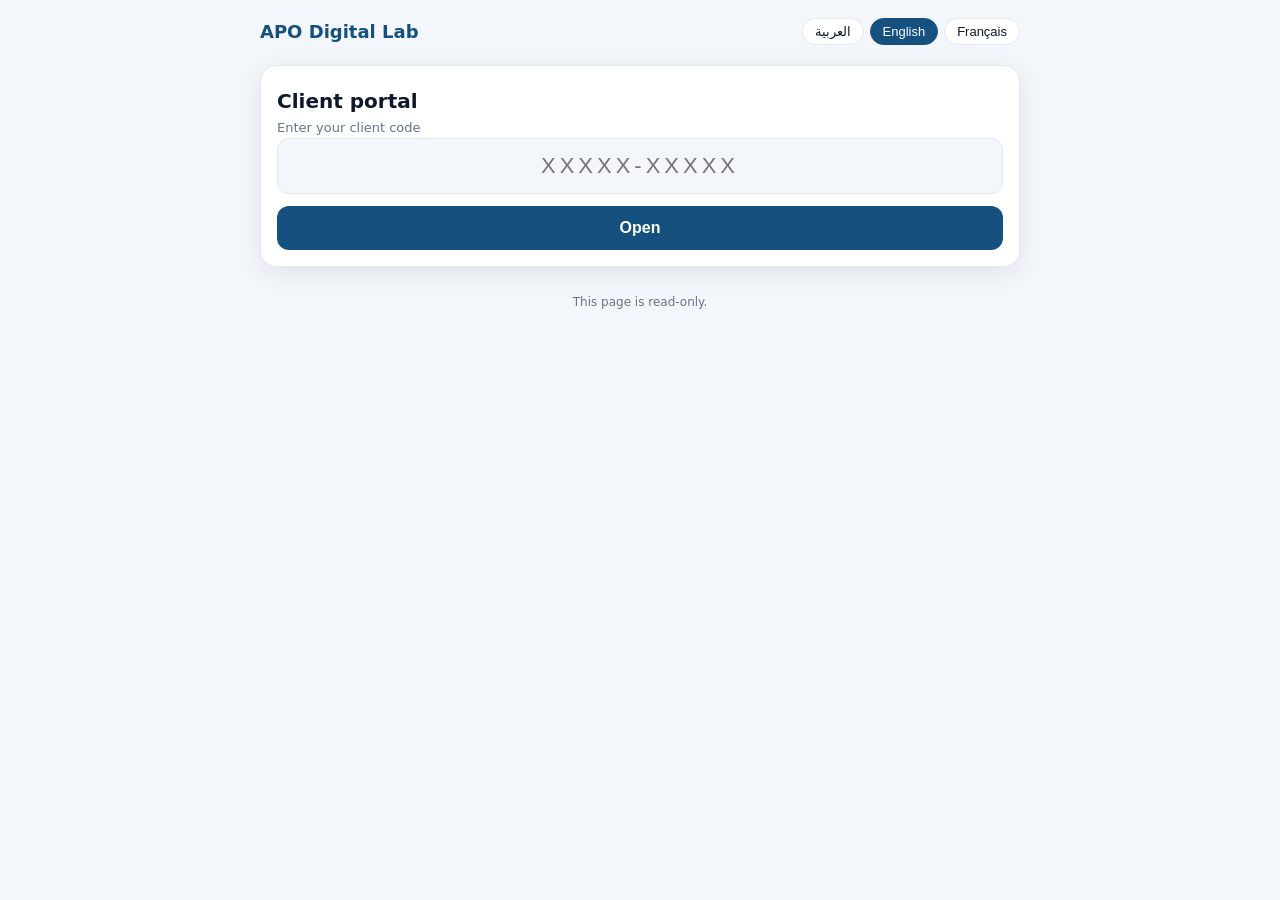
==== index.html @ 89ac6050 "Add files via upload" ====
<!doctype html>
<html lang="ar" dir="rtl">
<head>
<meta charset="utf-8">
<meta name="viewport" content="width=device-width, initial-scale=1, viewport-fit=cover">
<meta name="robots" content="noindex, nofollow">
<title>APO Client Portal</title>
<style>
:root{--bg:#f3f6fb;--card:#fff;--ink:#0f172a;--mute:#64748b;--line:#e2e8f0;--brand:#15507f;--sky:#1aa7f5;--ok:#16a34a;--warn:#f59e0b;--bad:#dc2626;--shadow:0 6px 24px rgba(15,23,42,.08)}
@media (prefers-color-scheme:dark){:root{--bg:#0b1220;--card:#131c2e;--ink:#e8eef9;--mute:#94a3b8;--line:#243049;--shadow:0 6px 24px rgba(0,0,0,.4)}}
*{box-sizing:border-box}
body{margin:0;background:var(--bg);color:var(--ink);font-family:system-ui,-apple-system,"Segoe UI",Roboto,"Noto Sans Arabic",Tahoma,sans-serif;line-height:1.5;padding:0 16px 40px}
.wrap{max-width:760px;margin:0 auto}
header{display:flex;align-items:center;justify-content:space-between;gap:12px;padding:18px 0 8px}
header h1{font-size:18px;margin:0;color:var(--brand)}
@media (prefers-color-scheme:dark){header h1{color:var(--sky)}}
.lang{display:flex;gap:6px}
.lang button{border:1px solid var(--line);background:var(--card);color:var(--ink);border-radius:999px;padding:5px 12px;font-size:13px;cursor:pointer}
.lang button.on{background:var(--brand);color:#fff;border-color:var(--brand)}
.card{background:var(--card);border:1px solid var(--line);border-radius:16px;padding:16px;margin:12px 0;box-shadow:var(--shadow)}
h2{font-size:15px;margin:22px 4px 6px;color:var(--mute);font-weight:700;letter-spacing:.2px}
.hello{font-size:20px;font-weight:800;margin:4px 0 2px}
.sub{color:var(--mute);font-size:13px}
input{width:100%;font-size:22px;letter-spacing:4px;text-align:center;padding:14px;border-radius:12px;border:1.5px solid var(--line);background:var(--bg);color:var(--ink);direction:ltr;text-transform:uppercase}
input:focus{outline:none;border-color:var(--sky);box-shadow:0 0 0 3px rgba(26,167,245,.25)}
.btn{display:inline-flex;align-items:center;justify-content:center;gap:8px;width:100%;margin-top:12px;border:0;border-radius:12px;padding:13px;font-size:16px;font-weight:700;background:var(--brand);color:#fff;cursor:pointer;text-decoration:none}
.btn.wa{background:#16a34a}
.row{display:flex;justify-content:space-between;gap:10px;align-items:flex-start}
.no{font-weight:800;font-size:16px}
.pill{display:inline-block;border-radius:999px;padding:3px 11px;font-size:12.5px;font-weight:700;color:#fff;white-space:nowrap}
.kv{display:flex;flex-wrap:wrap;gap:6px 18px;margin-top:8px;font-size:13.5px;color:var(--mute)}
.kv b{color:var(--ink);font-weight:600}
.stage{margin-top:8px;font-size:13.5px}
.bar{height:7px;border-radius:99px;background:var(--line);overflow:hidden;margin-top:10px}
.bar i{display:block;height:100%;background:linear-gradient(90deg,var(--brand),var(--sky))}
.money{display:grid;grid-template-columns:repeat(3,1fr);gap:8px;margin-top:10px;text-align:center}
.money div{background:var(--bg);border-radius:10px;padding:8px 4px}
.money small{display:block;color:var(--mute);font-size:11.5px}
.money strong{font-size:14.5px;direction:ltr;display:block}
.err{color:var(--bad);text-align:center;margin-top:10px;font-size:14px}
.empty{color:var(--mute);text-align:center;padding:14px;font-size:14px}
footer{text-align:center;color:var(--mute);font-size:12px;margin-top:26px}
.ltr{direction:ltr;unicode-bidi:isolate}
</style>
</head>
<body>
<div class="wrap">
  <header>
    <h1 id="title">APO Digital Lab</h1>
    <div class="lang" id="lang"></div>
  </header>
  <div id="app"></div>
  <footer id="foot"></footer>
</div>
<script>
(function () {
  'use strict';
  var SUPABASE_URL = 'https://ijhkzkufnewlkuxoqcim.supabase.co';
  var ANON_KEY = 'sb_publishable_0X9fbtIUmWVwb4GunSbt6A_v72zvU1M';

  var T = {
    ar: { name: 'العربية', portal: 'بوابة العميل', enter: 'أدخل كود العميل', code: 'الكود', open: 'عرض', bad: 'الكود غير صحيح', net: 'تعذّر الاتصال، حاول لاحقاً',
      hello: 'أهلاً', cases: 'حالاتك', invoices: 'فواتيرك', none_c: 'لا توجد حالات', none_i: 'لا توجد فواتير', case: 'حالة', patient: 'المريض', received: 'الاستلام',
      due: 'الموعد', delivered: 'التسليم', stage: 'المرحلة الحالية', trial: 'في التجربة', inv: 'فاتورة', issued: 'التاريخ', total: 'الإجمالي', paid: 'المدفوع', remaining: 'المتبقي',
      wa: 'تواصل مع المعمل عبر واتساب', refresh: 'تحديث', upd: 'آخر تحديث', logout: 'خروج', readonly: 'هذه الصفحة للاطلاع فقط.',
      st: { received: 'تم الاستلام', design: 'التصميم', milling: 'قيد التصنيع', finishing: 'اللمسات الأخيرة', ready: 'جاهزة', delivered: 'تم التسليم', cancelled: 'ملغاة' },
      ist: { issued: 'غير مدفوعة', partial: 'مدفوعة جزئياً', paid: 'مدفوعة' },
      wt: { crown: 'تاج', bridge: 'جسر', veneer: 'فينير', denture: 'طقم كامل', partial: 'طقم جزئي', implant: 'زرعة', nightguard: 'واقي ليلي', ortho: 'جهاز تقويم', other: 'أخرى' } },
    en: { name: 'English', portal: 'Client portal', enter: 'Enter your client code', code: 'Code', open: 'Open', bad: 'Invalid code', net: 'Connection failed, try again later',
      hello: 'Hello', cases: 'Your cases', invoices: 'Your invoices', none_c: 'No cases', none_i: 'No invoices', case: 'Case', patient: 'Patient', received: 'Received',
      due: 'Due', delivered: 'Delivered', stage: 'Current stage', trial: 'In trial', inv: 'Invoice', issued: 'Date', total: 'Total', paid: 'Paid', remaining: 'Remaining',
      wa: 'Contact the lab on WhatsApp', refresh: 'Refresh', upd: 'Last update', logout: 'Sign out', readonly: 'This page is read-only.',
      st: { received: 'Received', design: 'Design', milling: 'In production', finishing: 'Finishing', ready: 'Ready', delivered: 'Delivered', cancelled: 'Cancelled' },
      ist: { issued: 'Unpaid', partial: 'Partially paid', paid: 'Paid' },
      wt: { crown: 'Crown', bridge: 'Bridge', veneer: 'Veneer', denture: 'Full denture', partial: 'Partial denture', implant: 'Implant', nightguard: 'Night guard', ortho: 'Ortho appliance', other: 'Other' } },
    fr: { name: 'Français', portal: 'Espace client', enter: 'Saisissez votre code client', code: 'Code', open: 'Ouvrir', bad: 'Code incorrect', net: 'Connexion impossible, réessayez plus tard',
      hello: 'Bonjour', cases: 'Vos dossiers', invoices: 'Vos factures', none_c: 'Aucun dossier', none_i: 'Aucune facture', case: 'Dossier', patient: 'Patient', received: 'Reçu le',
      due: 'Échéance', delivered: 'Livré le', stage: 'Étape en cours', trial: 'En essayage', inv: 'Facture', issued: 'Date', total: 'Total', paid: 'Payé', remaining: 'Reste à payer',
      wa: 'Contacter le laboratoire sur WhatsApp', refresh: 'Actualiser', upd: 'Dernière mise à jour', logout: 'Quitter', readonly: 'Cette page est en lecture seule.',
      st: { received: 'Reçu', design: 'Conception', milling: 'En production', finishing: 'Finition', ready: 'Prêt', delivered: 'Livré', cancelled: 'Annulé' },
      ist: { issued: 'Non payée', partial: 'Partiellement payée', paid: 'Payée' },
      wt: { crown: 'Couronne', bridge: 'Bridge', veneer: 'Facette', denture: 'Prothèse complète', partial: 'Prothèse amovible partielle', implant: 'Implant', nightguard: 'Gouttière occlusale', ortho: 'Appareil orthodontique', other: 'Autre' } }
  };
  var COLORS = { received: '#6b7c93', design: '#7e57c2', milling: '#1e88e5', finishing: '#f59e0b', ready: '#16a34a', delivered: '#0f766e', cancelled: '#dc2626' };
  var ICOL = { issued: '#dc2626', partial: '#f59e0b', paid: '#16a34a' };
  var ORDER = ['received', 'design', 'milling', 'finishing', 'ready', 'delivered'];

  var q = new URLSearchParams(location.search);
  var lang = (q.get('l') || localStorage.getItem('apo_portal_lang') || (navigator.language || 'ar').slice(0, 2)).toLowerCase();
  if (!T[lang]) lang = 'ar';
  var code = (q.get('c') || sessionStorage.getItem('apo_portal_code') || '').toUpperCase().replace(/[^A-Z0-9]/g, '');
  var data = null, error = '';
  var $app = document.getElementById('app');

  function esc(s) { return String(s == null ? '' : s).replace(/[&<>"']/g, function (c) { return { '&': '&amp;', '<': '&lt;', '>': '&gt;', '"': '&quot;', "'": '&#39;' }[c]; }); }
  function t() { return T[lang]; }
  function fmtDate(v) { if (!v) return ''; var d = new Date(v); if (isNaN(d)) return esc(v); return d.toLocaleDateString(lang === 'ar' ? 'ar' : lang, { year: 'numeric', month: '2-digit', day: '2-digit' }); }
  function fmtMoney(n, cur) { var v = Number(n || 0); var dec = /^(IQD|LBP|SYP|YER|SOS|DJF|KMF)$/.test(cur) ? 0 : (/^(BHD|KWD|OMR|JOD|TND|LYD)$/.test(cur) ? 3 : 2); return v.toLocaleString('en-US', { minimumFractionDigits: dec, maximumFractionDigits: dec }) + ' ' + esc(cur); }

  function applyLang() {
    document.documentElement.lang = lang;
    document.documentElement.dir = lang === 'ar' ? 'rtl' : 'ltr';
    document.getElementById('title').textContent = (data && data.lab && data.lab.name) ? data.lab.name : 'APO Digital Lab';
    document.title = t().portal;
    var L = document.getElementById('lang'); L.innerHTML = '';
    Object.keys(T).forEach(function (k) {
      var b = document.createElement('button'); b.textContent = T[k].name; if (k === lang) b.className = 'on';
      b.onclick = function () { lang = k; try { localStorage.setItem('apo_portal_lang', k); } catch (e) {} render(); };
      L.appendChild(b);
    });
    document.getElementById('foot').textContent = t().readonly;
  }

  function loginView() {
    return '<div class="card"><div class="hello">' + esc(t().portal) + '</div><div class="sub">' + esc(t().enter) + '</div>' +
      '<form id="f"><input id="c" autocomplete="off" autocapitalize="characters" maxlength="14" placeholder="XXXXX-XXXXX" value="' + esc(code) + '">' +
      '<button class="btn" type="submit">' + esc(t().open) + '</button></form>' +
      (error ? '<div class="err">' + esc(error) + '</div>' : '') + '</div>';
  }

  function caseCard(c) {
    var st = c.status || 'received', idx = ORDER.indexOf(st), pct = st === 'cancelled' ? 0 : Math.round(((idx < 0 ? 0 : idx) + 1) / ORDER.length * 100);
    var h = '<div class="card"><div class="row"><div><div class="no">' + esc(t().case) + ' #' + esc(c.case_no) + '</div><div class="sub">' + esc(t().wt[c.work_type] || c.work_type || '') + '</div></div>' +
      '<span class="pill" style="background:' + (COLORS[st] || '#64748b') + '">' + esc(t().st[st] || st) + '</span></div>';
    if (st !== 'cancelled') h += '<div class="bar"><i style="width:' + pct + '%"></i></div>';
    if (c.stage || c.in_trial) h += '<div class="stage">' + (c.in_trial ? '⏱ ' + esc(t().trial) : '▸ ' + esc(t().stage) + ': <b>' + esc(c.stage) + '</b>') + '</div>';
    h += '<div class="kv">';
    if (c.patient) h += '<span>' + esc(t().patient) + ': <b>' + esc(c.patient) + '</b></span>';
    if (c.received_at) h += '<span>' + esc(t().received) + ': <b>' + fmtDate(c.received_at) + '</b></span>';
    if (c.due_date && st !== 'delivered') h += '<span>' + esc(t().due) + ': <b>' + fmtDate(c.due_date) + '</b></span>';
    if (c.delivered_at) h += '<span>' + esc(t().delivered) + ': <b>' + fmtDate(c.delivered_at) + '</b></span>';
    return h + '</div></div>';
  }

  function invCard(i) {
    var s = i.status || 'issued';
    return '<div class="card"><div class="row"><div><div class="no">' + esc(t().inv) + ' #' + esc(i.invoice_no) + '</div><div class="sub">' + esc(t().issued) + ': ' + fmtDate(i.issued_at) + (i.due_at ? ' · ' + esc(t().due) + ': ' + fmtDate(i.due_at) : '') + '</div></div>' +
      '<span class="pill" style="background:' + (ICOL[s] || '#64748b') + '">' + esc(t().ist[s] || s) + '</span></div>' +
      '<div class="money"><div><small>' + esc(t().total) + '</small><strong>' + fmtMoney(i.total, i.currency) + '</strong></div>' +
      '<div><small>' + esc(t().paid) + '</small><strong>' + fmtMoney(i.paid, i.currency) + '</strong></div>' +
      '<div><small>' + esc(t().remaining) + '</small><strong>' + fmtMoney(i.remaining, i.currency) + '</strong></div></div></div>';
  }

  function dataView() {
    var h = '<div class="card"><div class="hello">' + esc(t().hello) + ' ' + esc(data.client.name) + '</div><div class="sub">' + esc(t().upd) + ': ' + fmtDate(data.at) + '</div>';
    var wa = data.lab && data.lab.whatsapp ? String(data.lab.whatsapp).replace(/[^0-9]/g, '') : '';
    if (wa) h += '<a class="btn wa" href="https://wa.me/' + wa + '" target="_blank" rel="noopener">💬 ' + esc(t().wa) + '</a>';
    h += '<button class="btn" id="rf" style="background:var(--line);color:var(--ink)">⟳ ' + esc(t().refresh) + '</button></div>';
    h += '<h2>' + esc(t().cases) + '</h2>' + (data.cases.length ? data.cases.map(caseCard).join('') : '<div class="card empty">' + esc(t().none_c) + '</div>');
    h += '<h2>' + esc(t().invoices) + '</h2>' + (data.invoices.length ? data.invoices.map(invCard).join('') : '<div class="card empty">' + esc(t().none_i) + '</div>');
    return h;
  }

  function render() {
    applyLang();
    $app.innerHTML = data ? dataView() : loginView();
    var f = document.getElementById('f');
    if (f) f.onsubmit = function (e) { e.preventDefault(); code = document.getElementById('c').value.toUpperCase().replace(/[^A-Z0-9]/g, ''); load(); };
    var rf = document.getElementById('rf'); if (rf) rf.onclick = load;
  }

  function load() {
    error = '';
    if (code.length !== 10) { data = null; error = code ? t().bad : ''; render(); return; }
    fetch(SUPABASE_URL + '/rest/v1/rpc/portal_get', {
      method: 'POST',
      headers: { 'Content-Type': 'application/json', apikey: ANON_KEY, Authorization: 'Bearer ' + ANON_KEY },
      body: JSON.stringify({ p_code: code })
    }).then(function (r) { if (!r.ok) throw new Error('http'); return r.json(); })
      .then(function (j) {
        if (!j) { data = null; error = t().bad; try { sessionStorage.removeItem('apo_portal_code'); } catch (e) {} }
        else { data = j; try { sessionStorage.setItem('apo_portal_code', code); } catch (e) {} if (history.replaceState) history.replaceState(null, '', location.pathname + '?l=' + lang); }
        render();
      })
      .catch(function () { data = null; error = t().net; render(); });
  }

  render();
  if (code.length === 10) load();
})();
</script>
</body>
</html>
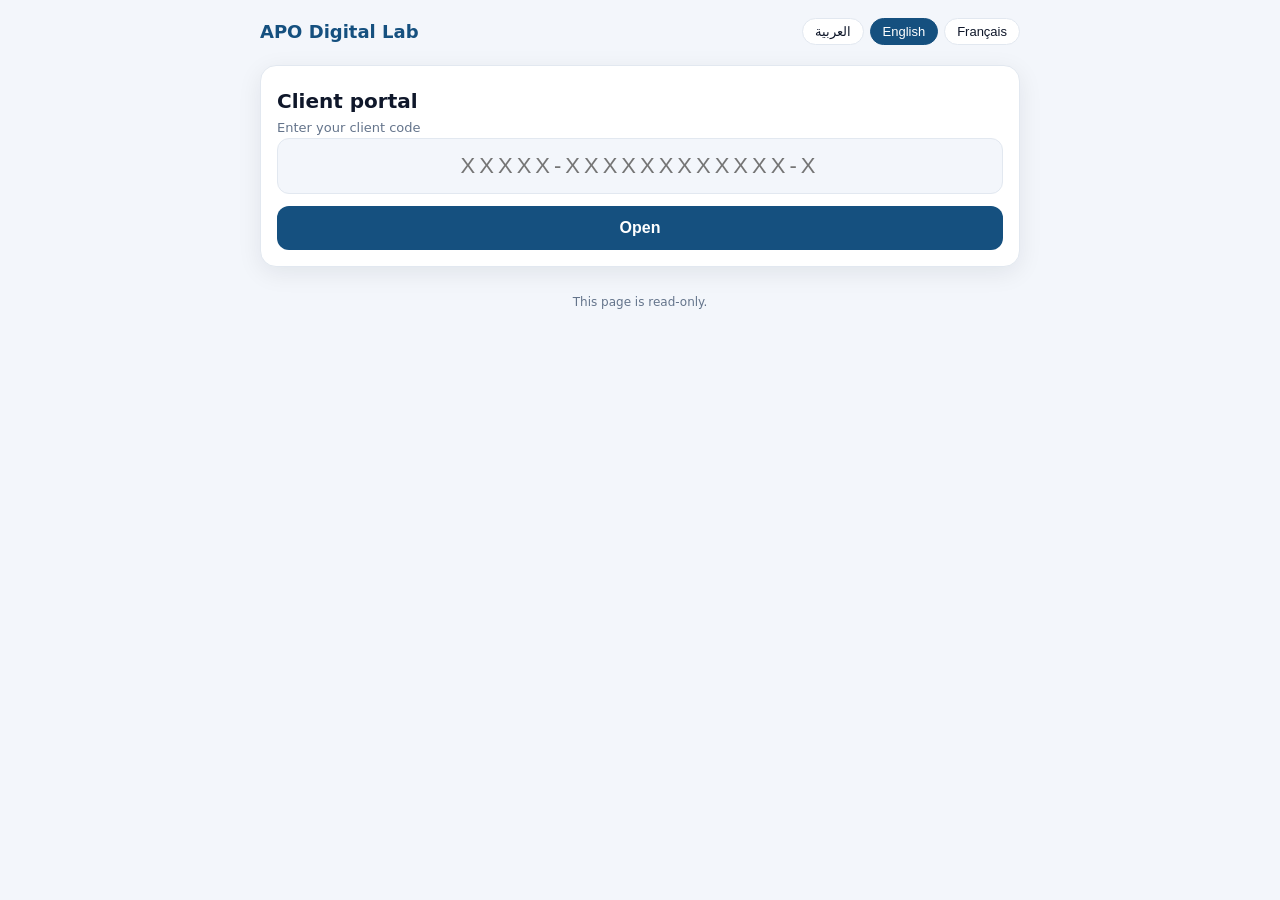
==== commit f47f4b1b: "Add files via upload" ====
--- a/index.html
+++ b/index.html
@@ -25,6 +25,12 @@
 input:focus{outline:none;border-color:var(--sky);box-shadow:0 0 0 3px rgba(26,167,245,.25)}
 .btn{display:inline-flex;align-items:center;justify-content:center;gap:8px;width:100%;margin-top:12px;border:0;border-radius:12px;padding:13px;font-size:16px;font-weight:700;background:var(--brand);color:#fff;cursor:pointer;text-decoration:none}
 .btn.wa{background:#16a34a}
+.btn.alt{background:var(--card);color:var(--brand);border:1.5px solid var(--brand)}
+@media (prefers-color-scheme:dark){.btn.alt{color:var(--sky);border-color:var(--sky)}}
+.btn[disabled]{opacity:.65;cursor:wait}
+@keyframes spin{to{transform:rotate(360deg)}}
+.spin{display:inline-block;animation:spin .8s linear infinite}
+.ok{color:var(--ok);text-align:center;margin-top:8px;font-size:13.5px}
 .row{display:flex;justify-content:space-between;gap:10px;align-items:flex-start}
 .no{font-weight:800;font-size:16px}
 .pill{display:inline-block;border-radius:999px;padding:3px 11px;font-size:12.5px;font-weight:700;color:#fff;white-space:nowrap}
@@ -59,21 +65,21 @@
   var ANON_KEY = 'sb_publishable_0X9fbtIUmWVwb4GunSbt6A_v72zvU1M';
 
   var T = {
-    ar: { name: 'العربية', portal: 'بوابة العميل', enter: 'أدخل كود العميل', code: 'الكود', open: 'عرض', bad: 'الكود غير صحيح', net: 'تعذّر الاتصال، حاول لاحقاً',
+    ar: { name: 'العربية', portal: 'بوابة العميل', enter: 'أدخل كود العميل', code: 'الكود', open: 'عرض', bad: 'الكود غير صحيح', typo: 'الكود فيه خطأ كتابة، تأكد منه أو امسح الـQR مجدداً', blocked: 'محاولات كثيرة. حاول مجدداً بعد %m دقيقة', loading: 'جارٍ التحديث…', refreshed: 'تم التحديث', net: 'تعذّر الاتصال، حاول لاحقاً',
       hello: 'أهلاً', cases: 'حالاتك', invoices: 'فواتيرك', none_c: 'لا توجد حالات', none_i: 'لا توجد فواتير', case: 'حالة', patient: 'المريض', received: 'الاستلام',
       due: 'الموعد', delivered: 'التسليم', stage: 'المرحلة الحالية', trial: 'في التجربة', inv: 'فاتورة', issued: 'التاريخ', total: 'الإجمالي', paid: 'المدفوع', remaining: 'المتبقي',
       wa: 'تواصل مع المعمل عبر واتساب', refresh: 'تحديث', upd: 'آخر تحديث', logout: 'خروج', readonly: 'هذه الصفحة للاطلاع فقط.',
       st: { received: 'تم الاستلام', design: 'التصميم', milling: 'قيد التصنيع', finishing: 'اللمسات الأخيرة', ready: 'جاهزة', delivered: 'تم التسليم', cancelled: 'ملغاة' },
       ist: { issued: 'غير مدفوعة', partial: 'مدفوعة جزئياً', paid: 'مدفوعة' },
       wt: { crown: 'تاج', bridge: 'جسر', veneer: 'فينير', denture: 'طقم كامل', partial: 'طقم جزئي', implant: 'زرعة', nightguard: 'واقي ليلي', ortho: 'جهاز تقويم', other: 'أخرى' } },
-    en: { name: 'English', portal: 'Client portal', enter: 'Enter your client code', code: 'Code', open: 'Open', bad: 'Invalid code', net: 'Connection failed, try again later',
+    en: { name: 'English', portal: 'Client portal', enter: 'Enter your client code', code: 'Code', open: 'Open', bad: 'Invalid code', typo: 'The code has a typing mistake. Check it or scan the QR again', blocked: 'Too many attempts. Try again in %m minute(s)', loading: 'Refreshing…', refreshed: 'Updated', net: 'Connection failed, try again later',
       hello: 'Hello', cases: 'Your cases', invoices: 'Your invoices', none_c: 'No cases', none_i: 'No invoices', case: 'Case', patient: 'Patient', received: 'Received',
       due: 'Due', delivered: 'Delivered', stage: 'Current stage', trial: 'In trial', inv: 'Invoice', issued: 'Date', total: 'Total', paid: 'Paid', remaining: 'Remaining',
       wa: 'Contact the lab on WhatsApp', refresh: 'Refresh', upd: 'Last update', logout: 'Sign out', readonly: 'This page is read-only.',
       st: { received: 'Received', design: 'Design', milling: 'In production', finishing: 'Finishing', ready: 'Ready', delivered: 'Delivered', cancelled: 'Cancelled' },
       ist: { issued: 'Unpaid', partial: 'Partially paid', paid: 'Paid' },
       wt: { crown: 'Crown', bridge: 'Bridge', veneer: 'Veneer', denture: 'Full denture', partial: 'Partial denture', implant: 'Implant', nightguard: 'Night guard', ortho: 'Ortho appliance', other: 'Other' } },
-    fr: { name: 'Français', portal: 'Espace client', enter: 'Saisissez votre code client', code: 'Code', open: 'Ouvrir', bad: 'Code incorrect', net: 'Connexion impossible, réessayez plus tard',
+    fr: { name: 'Français', portal: 'Espace client', enter: 'Saisissez votre code client', code: 'Code', open: 'Ouvrir', bad: 'Code incorrect', typo: 'Le code contient une erreur de saisie. Vérifiez-le ou rescannez le QR', blocked: 'Trop de tentatives. Réessayez dans %m minute(s)', loading: 'Actualisation…', refreshed: 'Actualisé', net: 'Connexion impossible, réessayez plus tard',
       hello: 'Bonjour', cases: 'Vos dossiers', invoices: 'Vos factures', none_c: 'Aucun dossier', none_i: 'Aucune facture', case: 'Dossier', patient: 'Patient', received: 'Reçu le',
       due: 'Échéance', delivered: 'Livré le', stage: 'Étape en cours', trial: 'En essayage', inv: 'Facture', issued: 'Date', total: 'Total', paid: 'Payé', remaining: 'Reste à payer',
       wa: 'Contacter le laboratoire sur WhatsApp', refresh: 'Actualiser', upd: 'Dernière mise à jour', logout: 'Quitter', readonly: 'Cette page est en lecture seule.',
@@ -88,13 +94,33 @@
   var q = new URLSearchParams(location.search);
   var lang = (q.get('l') || localStorage.getItem('apo_portal_lang') || (navigator.language || 'ar').slice(0, 2)).toLowerCase();
   if (!T[lang]) lang = 'ar';
-  var code = (q.get('c') || sessionStorage.getItem('apo_portal_code') || '').toUpperCase().replace(/[^A-Z0-9]/g, '');
-  var data = null, error = '';
+  var ALPHA = '23456789ABCDEFGHJKMNPQRSTUVWXYZ';
+  // يوحّد ما كُتب أو مُسح (يقبل صيغة الـQR الكاملة APO-CLI:...)
+  function normCode(v) {
+    var s = String(v || '').toUpperCase().replace(/[^A-Z0-9]/g, '');
+    if (s.length === 24 && s.indexOf('APOCLI') === 0) s = s.slice(6);
+    return s;
+  }
+  // حرف التحقق: مطابق تماماً لدالة apo_code_chk في SQL ولـLabCode في التطبيق
+  function chk(s) {
+    var t = 0;
+    for (var i = 0; i < s.length; i++) {
+      var ch = s.charAt(i), v = ALPHA.indexOf(ch);
+      if (v < 0) v = ch === '0' ? 30 : (ch === '1' ? 29 : 0);
+      t = (t + v * (i + 1)) % 31;
+    }
+    return ALPHA.charAt(t);
+  }
+  function codeOk(c) { return c.length === 18 && /^[2-9A-HJKMNP-Z]+$/.test(c) && chk(c.slice(0, 17)) === c.charAt(17); }
+  var code = normCode(q.get('c') || sessionStorage.getItem('apo_portal_code') || '');
+  var data = null, error = '', loading = false, note = '';
   var $app = document.getElementById('app');
 
   function esc(s) { return String(s == null ? '' : s).replace(/[&<>"']/g, function (c) { return { '&': '&amp;', '<': '&lt;', '>': '&gt;', '"': '&quot;', "'": '&#39;' }[c]; }); }
   function t() { return T[lang]; }
   function fmtDate(v) { if (!v) return ''; var d = new Date(v); if (isNaN(d)) return esc(v); return d.toLocaleDateString(lang === 'ar' ? 'ar' : lang, { year: 'numeric', month: '2-digit', day: '2-digit' }); }
+  var lastAt = null;
+  function fmtTime(v) { var d = new Date(v); if (isNaN(d)) return ''; return d.toLocaleTimeString(lang === 'ar' ? 'ar' : lang, { hour: '2-digit', minute: '2-digit', second: '2-digit' }); }
   function fmtMoney(n, cur) { var v = Number(n || 0); var dec = /^(IQD|LBP|SYP|YER|SOS|DJF|KMF)$/.test(cur) ? 0 : (/^(BHD|KWD|OMR|JOD|TND|LYD)$/.test(cur) ? 3 : 2); return v.toLocaleString('en-US', { minimumFractionDigits: dec, maximumFractionDigits: dec }) + ' ' + esc(cur); }
 
   function applyLang() {
@@ -113,7 +139,7 @@
 
   function loginView() {
     return '<div class="card"><div class="hello">' + esc(t().portal) + '</div><div class="sub">' + esc(t().enter) + '</div>' +
-      '<form id="f"><input id="c" autocomplete="off" autocapitalize="characters" maxlength="14" placeholder="XXXXX-XXXXX" value="' + esc(code) + '">' +
+      '<form id="f"><input id="c" autocomplete="off" autocapitalize="characters" maxlength="40" placeholder="XXXXX-XXXXXXXXXXXX-X" inputmode="text" spellcheck="false" value="' + esc(code) + '">' +
       '<button class="btn" type="submit">' + esc(t().open) + '</button></form>' +
       (error ? '<div class="err">' + esc(error) + '</div>' : '') + '</div>';
   }
@@ -142,10 +168,10 @@
   }
 
   function dataView() {
-    var h = '<div class="card"><div class="hello">' + esc(t().hello) + ' ' + esc(data.client.name) + '</div><div class="sub">' + esc(t().upd) + ': ' + fmtDate(data.at) + '</div>';
+    var h = '<div class="card"><div class="hello">' + esc(t().hello) + ' ' + esc(data.client.name) + '</div><div class="sub">' + esc(t().upd) + ': ' + fmtDate(data.at) + ' ' + fmtTime(lastAt || data.at) + '</div>';
     var wa = data.lab && data.lab.whatsapp ? String(data.lab.whatsapp).replace(/[^0-9]/g, '') : '';
     if (wa) h += '<a class="btn wa" href="https://wa.me/' + wa + '" target="_blank" rel="noopener">💬 ' + esc(t().wa) + '</a>';
-    h += '<button class="btn" id="rf" style="background:var(--line);color:var(--ink)">⟳ ' + esc(t().refresh) + '</button></div>';
+    h += '<button class="btn alt" id="rf"' + (loading ? ' disabled' : '') + '>' + (loading ? '<span class="spin">⟳</span> ' + esc(t().loading) : '⟳ ' + esc(t().refresh)) + '</button>' + (note ? '<div class="' + (note === 'ok' ? 'ok' : 'err') + '">' + esc(note === 'ok' ? t().refreshed : note) + '</div>' : '') + '</div>';
     h += '<h2>' + esc(t().cases) + '</h2>' + (data.cases.length ? data.cases.map(caseCard).join('') : '<div class="card empty">' + esc(t().none_c) + '</div>');
     h += '<h2>' + esc(t().invoices) + '</h2>' + (data.invoices.length ? data.invoices.map(invCard).join('') : '<div class="card empty">' + esc(t().none_i) + '</div>');
     return h;
@@ -155,28 +181,35 @@
     applyLang();
     $app.innerHTML = data ? dataView() : loginView();
     var f = document.getElementById('f');
-    if (f) f.onsubmit = function (e) { e.preventDefault(); code = document.getElementById('c').value.toUpperCase().replace(/[^A-Z0-9]/g, ''); load(); };
-    var rf = document.getElementById('rf'); if (rf) rf.onclick = load;
-  }
-
-  function load() {
-    error = '';
-    if (code.length !== 10) { data = null; error = code ? t().bad : ''; render(); return; }
+    if (f) f.onsubmit = function (e) { e.preventDefault(); code = normCode(document.getElementById('c').value); load(false); };
+    var rf = document.getElementById('rf'); if (rf) rf.onclick = function () { load(true); };
+  }
+
+  function load(isRefresh) {
+    error = ''; note = '';
+    if (!codeOk(code)) { data = null; error = code ? (code.length === 18 ? t().typo : t().bad) : ''; render(); return; }
+    if (isRefresh && data) { loading = true; render(); }
+    var started = Date.now();
     fetch(SUPABASE_URL + '/rest/v1/rpc/portal_get', {
       method: 'POST',
       headers: { 'Content-Type': 'application/json', apikey: ANON_KEY, Authorization: 'Bearer ' + ANON_KEY },
       body: JSON.stringify({ p_code: code })
     }).then(function (r) { if (!r.ok) throw new Error('http'); return r.json(); })
       .then(function (j) {
-        if (!j) { data = null; error = t().bad; try { sessionStorage.removeItem('apo_portal_code'); } catch (e) {} }
-        else { data = j; try { sessionStorage.setItem('apo_portal_code', code); } catch (e) {} if (history.replaceState) history.replaceState(null, '', location.pathname + '?l=' + lang); }
-        render();
+        var wait = isRefresh ? Math.max(0, 450 - (Date.now() - started)) : 0;   // يبقى المؤشر ظاهراً لحظة كي يلاحظه المستخدم
+        setTimeout(function () {
+          loading = false;
+          if (j && j.blocked) { error = t().blocked.replace('%m', Math.max(1, Math.ceil((j.retry_after || 60) / 60))); if (!isRefresh) data = null; else { data = data; note = error; error = ''; } }
+          else if (!j) { data = null; error = t().bad; try { sessionStorage.removeItem('apo_portal_code'); } catch (e) {} }
+          else { data = j; lastAt = new Date(); if (isRefresh) note = 'ok'; try { sessionStorage.setItem('apo_portal_code', code); } catch (e) {} if (history.replaceState) history.replaceState(null, '', location.pathname + '?l=' + lang); }
+          render();
+        }, wait);
       })
-      .catch(function () { data = null; error = t().net; render(); });
+      .catch(function () { loading = false; if (isRefresh && data) { note = t().net; } else { data = null; error = t().net; } render(); });
   }
 
   render();
-  if (code.length === 10) load();
+  if (code.length > 0 && codeOk(code)) load(false);
 })();
 </script>
 </body>
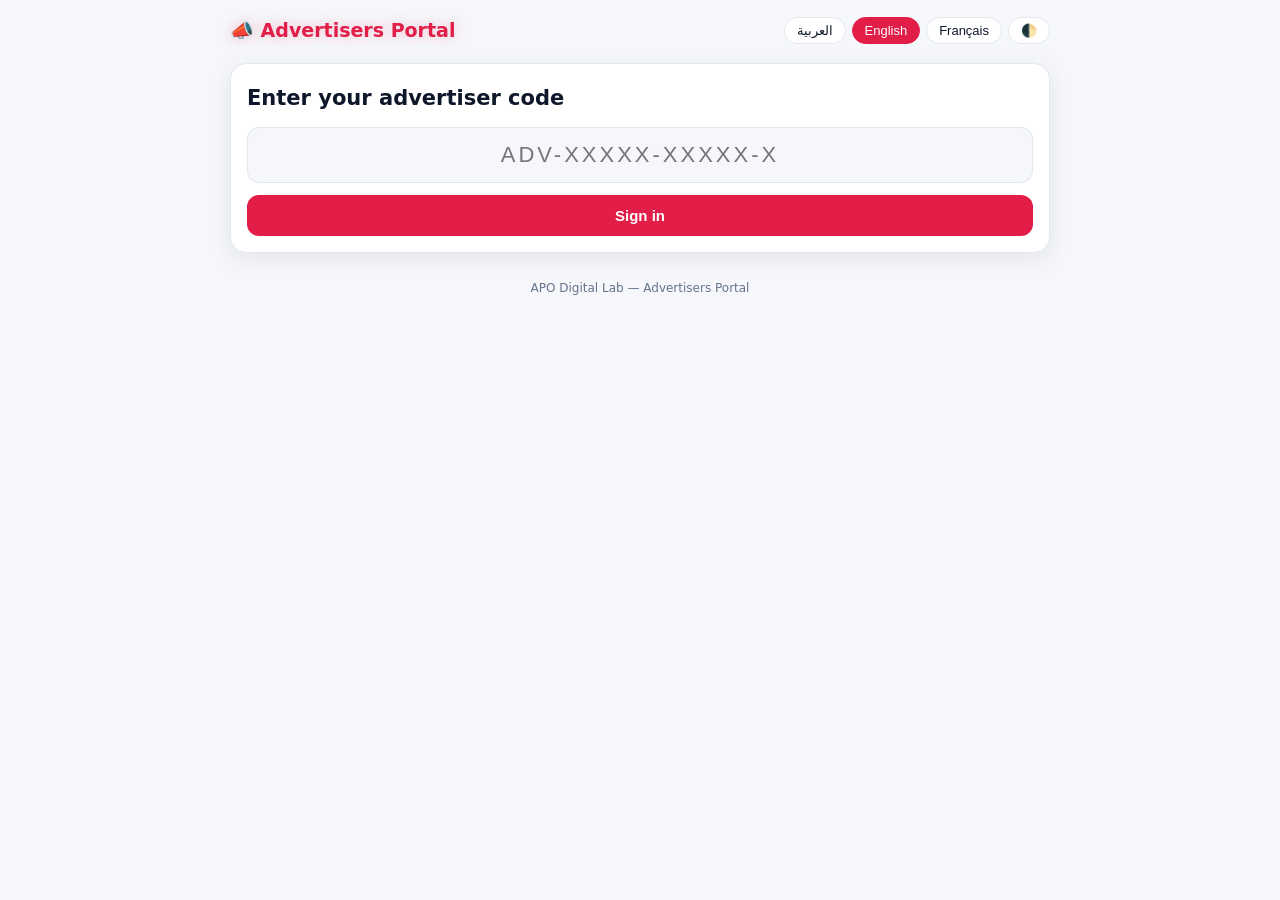
==== commit 77c9bc1a: "Add files via upload" ====
--- a/index.html
+++ b/index.html
@@ -4,47 +4,60 @@
 <meta charset="utf-8">
 <meta name="viewport" content="width=device-width, initial-scale=1, viewport-fit=cover">
 <meta name="robots" content="noindex, nofollow">
-<title>APO Client Portal</title>
+<title>APO Advertisers Portal</title>
 <style>
-:root{--bg:#f3f6fb;--card:#fff;--ink:#0f172a;--mute:#64748b;--line:#e2e8f0;--brand:#15507f;--sky:#1aa7f5;--ok:#16a34a;--warn:#f59e0b;--bad:#dc2626;--shadow:0 6px 24px rgba(15,23,42,.08)}
-@media (prefers-color-scheme:dark){:root{--bg:#0b1220;--card:#131c2e;--ink:#e8eef9;--mute:#94a3b8;--line:#243049;--shadow:0 6px 24px rgba(0,0,0,.4)}}
+:root{--bg:#f6f7fb;--card:#fff;--ink:#0f172a;--mute:#64748b;--line:#e2e8f0;--pink:#e11d48;--cyan:#0ea5e9;--ok:#16a34a;--warn:#f59e0b;--bad:#dc2626;--shadow:0 6px 24px rgba(15,23,42,.08);--glow:rgba(225,29,72,.28)}
+:root[data-theme="dark"]{--bg:#090d16;--card:#131b2e;--ink:#e8eef9;--mute:#94a3b8;--line:#243049;--shadow:0 6px 24px rgba(0,0,0,.45);--glow:rgba(225,29,72,.45);--cyan:#38bdf8}
+@media (prefers-color-scheme:dark){:root:not([data-theme="light"]){--bg:#090d16;--card:#131b2e;--ink:#e8eef9;--mute:#94a3b8;--line:#243049;--shadow:0 6px 24px rgba(0,0,0,.45);--glow:rgba(225,29,72,.45);--cyan:#38bdf8}}
 *{box-sizing:border-box}
-body{margin:0;background:var(--bg);color:var(--ink);font-family:system-ui,-apple-system,"Segoe UI",Roboto,"Noto Sans Arabic",Tahoma,sans-serif;line-height:1.5;padding:0 16px 40px}
-.wrap{max-width:760px;margin:0 auto}
-header{display:flex;align-items:center;justify-content:space-between;gap:12px;padding:18px 0 8px}
-header h1{font-size:18px;margin:0;color:var(--brand)}
-@media (prefers-color-scheme:dark){header h1{color:var(--sky)}}
-.lang{display:flex;gap:6px}
-.lang button{border:1px solid var(--line);background:var(--card);color:var(--ink);border-radius:999px;padding:5px 12px;font-size:13px;cursor:pointer}
-.lang button.on{background:var(--brand);color:#fff;border-color:var(--brand)}
-.card{background:var(--card);border:1px solid var(--line);border-radius:16px;padding:16px;margin:12px 0;box-shadow:var(--shadow)}
-h2{font-size:15px;margin:22px 4px 6px;color:var(--mute);font-weight:700;letter-spacing:.2px}
-.hello{font-size:20px;font-weight:800;margin:4px 0 2px}
+body{margin:0;background:var(--bg);color:var(--ink);font-family:system-ui,-apple-system,"Segoe UI",Roboto,"Noto Sans Arabic",Tahoma,sans-serif;line-height:1.55;padding:0 16px 48px}
+.wrap{max-width:820px;margin:0 auto}
+header{display:flex;align-items:center;justify-content:space-between;gap:10px;flex-wrap:wrap;padding:16px 0 6px}
+header h1{font-size:19px;margin:0;color:var(--pink);text-shadow:0 0 14px var(--glow)}
+.tools{display:flex;gap:6px;align-items:center;flex-wrap:wrap}
+.chip{border:1px solid var(--line);background:var(--card);color:var(--ink);border-radius:999px;padding:5px 12px;font-size:13px;cursor:pointer;transition:box-shadow .2s,border-color .2s}
+.chip:hover{border-color:var(--cyan);box-shadow:0 0 12px var(--glow)}
+.chip.on{background:var(--pink);color:#fff;border-color:var(--pink)}
+.card{background:var(--card);border:1px solid var(--line);border-radius:16px;padding:16px;margin:12px 0;box-shadow:var(--shadow);transition:box-shadow .25s,border-color .25s}
+.card:hover{border-color:var(--pink);box-shadow:0 0 18px var(--glow)}
+h2{font-size:15px;margin:22px 4px 6px;color:var(--mute);font-weight:700}
+.hello{font-size:21px;font-weight:800;margin:2px 0}
 .sub{color:var(--mute);font-size:13px}
-input{width:100%;font-size:22px;letter-spacing:4px;text-align:center;padding:14px;border-radius:12px;border:1.5px solid var(--line);background:var(--bg);color:var(--ink);direction:ltr;text-transform:uppercase}
-input:focus{outline:none;border-color:var(--sky);box-shadow:0 0 0 3px rgba(26,167,245,.25)}
-.btn{display:inline-flex;align-items:center;justify-content:center;gap:8px;width:100%;margin-top:12px;border:0;border-radius:12px;padding:13px;font-size:16px;font-weight:700;background:var(--brand);color:#fff;cursor:pointer;text-decoration:none}
-.btn.wa{background:#16a34a}
-.btn.alt{background:var(--card);color:var(--brand);border:1.5px solid var(--brand)}
-@media (prefers-color-scheme:dark){.btn.alt{color:var(--sky);border-color:var(--sky)}}
+input{width:100%;font-size:22px;letter-spacing:3px;text-align:center;padding:14px;border-radius:12px;border:1.5px solid var(--line);background:var(--bg);color:var(--ink);direction:ltr;text-transform:uppercase}
+input:focus{outline:none;border-color:var(--pink);box-shadow:0 0 0 3px var(--glow)}
+.btn{display:inline-flex;align-items:center;justify-content:center;gap:8px;border:0;border-radius:12px;padding:12px 18px;font-size:15px;font-weight:700;background:var(--pink);color:#fff;cursor:pointer;transition:box-shadow .2s,transform .1s}
+.btn:hover{box-shadow:0 0 16px var(--glow)}
+.btn:active{transform:scale(.98)}
+.btn.block{width:100%;margin-top:12px}
+.btn.alt{background:var(--card);color:var(--pink);border:1.5px solid var(--pink)}
 .btn[disabled]{opacity:.65;cursor:wait}
 @keyframes spin{to{transform:rotate(360deg)}}
 .spin{display:inline-block;animation:spin .8s linear infinite}
-.ok{color:var(--ok);text-align:center;margin-top:8px;font-size:13.5px}
-.row{display:flex;justify-content:space-between;gap:10px;align-items:flex-start}
-.no{font-weight:800;font-size:16px}
+.err{color:var(--bad);text-align:center;margin-top:10px;font-size:14px}
 .pill{display:inline-block;border-radius:999px;padding:3px 11px;font-size:12.5px;font-weight:700;color:#fff;white-space:nowrap}
-.kv{display:flex;flex-wrap:wrap;gap:6px 18px;margin-top:8px;font-size:13.5px;color:var(--mute)}
-.kv b{color:var(--ink);font-weight:600}
-.stage{margin-top:8px;font-size:13.5px}
-.bar{height:7px;border-radius:99px;background:var(--line);overflow:hidden;margin-top:10px}
-.bar i{display:block;height:100%;background:linear-gradient(90deg,var(--brand),var(--sky))}
-.money{display:grid;grid-template-columns:repeat(3,1fr);gap:8px;margin-top:10px;text-align:center}
-.money div{background:var(--bg);border-radius:10px;padding:8px 4px}
-.money small{display:block;color:var(--mute);font-size:11.5px}
-.money strong{font-size:14.5px;direction:ltr;display:block}
-.err{color:var(--bad);text-align:center;margin-top:10px;font-size:14px}
-.empty{color:var(--mute);text-align:center;padding:14px;font-size:14px}
+.kv{display:grid;grid-template-columns:repeat(auto-fit,minmax(170px,1fr));gap:8px;margin-top:10px}
+.kv div{background:var(--bg);border-radius:10px;padding:8px 10px;font-size:13px;color:var(--mute)}
+.kv b{display:block;color:var(--ink);font-size:14.5px;margin-top:2px}
+.agree{white-space:pre-wrap;background:var(--bg);border-radius:10px;padding:10px 12px;margin-top:10px;font-size:14px}
+.row{display:flex;gap:8px;flex-wrap:wrap;align-items:center}
+.note{background:rgba(14,165,233,.1);border:1px dashed var(--cyan);border-radius:12px;padding:10px 12px;font-size:13px;margin:10px 0}
+/* الحقل العلوي المتنقل */
+.slider{display:flex;gap:12px;overflow-x:auto;scroll-snap-type:x mandatory;scroll-behavior:smooth;padding:4px 2px 10px}
+.slide{flex:0 0 86%;scroll-snap-align:center;border-radius:16px;overflow:hidden;border:1px solid var(--pink);box-shadow:0 0 20px var(--glow);background:var(--card)}
+.slide .ph{height:150px;background:linear-gradient(135deg,var(--pink),var(--cyan));display:flex;align-items:center;justify-content:center;color:#fff;font-size:34px}
+.slide img,.ad img{width:100%;height:150px;object-fit:cover;display:block}
+.slide .tx{padding:10px 12px}
+.ad img{height:190px;border-radius:12px;margin-bottom:10px}
+.ad .co{font-weight:800;font-size:16px}
+.ad .ti{font-weight:700;margin-top:6px}
+.ad .ds{color:var(--mute);font-size:14px;margin-top:4px;white-space:pre-wrap}
+.cat{display:inline-block;background:rgba(14,165,233,.14);color:var(--cyan);border-radius:999px;padding:2px 10px;font-size:12px;font-weight:700}
+.links{display:flex;flex-wrap:wrap;gap:6px;margin-top:10px}
+.links a{display:inline-flex;align-items:center;gap:5px;border:1px solid var(--line);border-radius:999px;padding:5px 12px;font-size:13px;color:var(--ink);text-decoration:none;transition:box-shadow .2s,border-color .2s}
+.links a:hover{border-color:var(--pink);box-shadow:0 0 12px var(--glow)}
+.place{margin-top:10px;border-top:1px dashed var(--line);padding-top:10px;font-size:13px;color:var(--mute)}
+.place b{color:var(--ink)}
+.empty{color:var(--mute);text-align:center;padding:16px;font-size:14px}
 footer{text-align:center;color:var(--mute);font-size:12px;margin-top:26px}
 .ltr{direction:ltr;unicode-bidi:isolate}
 </style>
@@ -52,8 +65,8 @@
 <body>
 <div class="wrap">
   <header>
-    <h1 id="title">APO Digital Lab</h1>
-    <div class="lang" id="lang"></div>
+    <h1 id="ttl"></h1>
+    <div class="tools" id="tools"></div>
   </header>
   <div id="app"></div>
   <footer id="foot"></footer>
@@ -63,153 +76,223 @@
   'use strict';
   var SUPABASE_URL = 'https://ijhkzkufnewlkuxoqcim.supabase.co';
   var ANON_KEY = 'sb_publishable_0X9fbtIUmWVwb4GunSbt6A_v72zvU1M';
+  var ALPHA = '23456789ABCDEFGHJKMNPQRSTUVWXYZ';
 
   var T = {
-    ar: { name: 'العربية', portal: 'بوابة العميل', enter: 'أدخل كود العميل', code: 'الكود', open: 'عرض', bad: 'الكود غير صحيح', typo: 'الكود فيه خطأ كتابة، تأكد منه أو امسح الـQR مجدداً', blocked: 'محاولات كثيرة. حاول مجدداً بعد %m دقيقة', loading: 'جارٍ التحديث…', refreshed: 'تم التحديث', net: 'تعذّر الاتصال، حاول لاحقاً',
-      hello: 'أهلاً', cases: 'حالاتك', invoices: 'فواتيرك', none_c: 'لا توجد حالات', none_i: 'لا توجد فواتير', case: 'حالة', patient: 'المريض', received: 'الاستلام',
-      due: 'الموعد', delivered: 'التسليم', stage: 'المرحلة الحالية', trial: 'في التجربة', inv: 'فاتورة', issued: 'التاريخ', total: 'الإجمالي', paid: 'المدفوع', remaining: 'المتبقي',
-      wa: 'تواصل مع المعمل عبر واتساب', refresh: 'تحديث', upd: 'آخر تحديث', logout: 'خروج', readonly: 'هذه الصفحة للاطلاع فقط.',
-      st: { received: 'تم الاستلام', design: 'التصميم', milling: 'قيد التصنيع', finishing: 'اللمسات الأخيرة', ready: 'جاهزة', delivered: 'تم التسليم', cancelled: 'ملغاة' },
-      ist: { issued: 'غير مدفوعة', partial: 'مدفوعة جزئياً', paid: 'مدفوعة' },
-      wt: { crown: 'تاج', bridge: 'جسر', veneer: 'فينير', denture: 'طقم كامل', partial: 'طقم جزئي', implant: 'زرعة', nightguard: 'واقي ليلي', ortho: 'جهاز تقويم', other: 'أخرى' } },
-    en: { name: 'English', portal: 'Client portal', enter: 'Enter your client code', code: 'Code', open: 'Open', bad: 'Invalid code', typo: 'The code has a typing mistake. Check it or scan the QR again', blocked: 'Too many attempts. Try again in %m minute(s)', loading: 'Refreshing…', refreshed: 'Updated', net: 'Connection failed, try again later',
-      hello: 'Hello', cases: 'Your cases', invoices: 'Your invoices', none_c: 'No cases', none_i: 'No invoices', case: 'Case', patient: 'Patient', received: 'Received',
-      due: 'Due', delivered: 'Delivered', stage: 'Current stage', trial: 'In trial', inv: 'Invoice', issued: 'Date', total: 'Total', paid: 'Paid', remaining: 'Remaining',
-      wa: 'Contact the lab on WhatsApp', refresh: 'Refresh', upd: 'Last update', logout: 'Sign out', readonly: 'This page is read-only.',
-      st: { received: 'Received', design: 'Design', milling: 'In production', finishing: 'Finishing', ready: 'Ready', delivered: 'Delivered', cancelled: 'Cancelled' },
-      ist: { issued: 'Unpaid', partial: 'Partially paid', paid: 'Paid' },
-      wt: { crown: 'Crown', bridge: 'Bridge', veneer: 'Veneer', denture: 'Full denture', partial: 'Partial denture', implant: 'Implant', nightguard: 'Night guard', ortho: 'Ortho appliance', other: 'Other' } },
-    fr: { name: 'Français', portal: 'Espace client', enter: 'Saisissez votre code client', code: 'Code', open: 'Ouvrir', bad: 'Code incorrect', typo: 'Le code contient une erreur de saisie. Vérifiez-le ou rescannez le QR', blocked: 'Trop de tentatives. Réessayez dans %m minute(s)', loading: 'Actualisation…', refreshed: 'Actualisé', net: 'Connexion impossible, réessayez plus tard',
-      hello: 'Bonjour', cases: 'Vos dossiers', invoices: 'Vos factures', none_c: 'Aucun dossier', none_i: 'Aucune facture', case: 'Dossier', patient: 'Patient', received: 'Reçu le',
-      due: 'Échéance', delivered: 'Livré le', stage: 'Étape en cours', trial: 'En essayage', inv: 'Facture', issued: 'Date', total: 'Total', paid: 'Payé', remaining: 'Reste à payer',
-      wa: 'Contacter le laboratoire sur WhatsApp', refresh: 'Actualiser', upd: 'Dernière mise à jour', logout: 'Quitter', readonly: 'Cette page est en lecture seule.',
-      st: { received: 'Reçu', design: 'Conception', milling: 'En production', finishing: 'Finition', ready: 'Prêt', delivered: 'Livré', cancelled: 'Annulé' },
-      ist: { issued: 'Non payée', partial: 'Partiellement payée', paid: 'Payée' },
-      wt: { crown: 'Couronne', bridge: 'Bridge', veneer: 'Facette', denture: 'Prothèse complète', partial: 'Prothèse amovible partielle', implant: 'Implant', nightguard: 'Gouttière occlusale', ortho: 'Appareil orthodontique', other: 'Autre' } }
+    ar: { name: 'العربية', portal: 'بوابة المعلنين', enter: 'أدخل كود المعلن', code: 'الكود', open: 'دخول', bad: 'الكود غير صحيح', typo: 'الكود فيه خطأ في الكتابة، تحقق منه', net: 'تعذّر الاتصال، حاول لاحقاً',
+      hello: 'أهلاً', agreement: 'اتفاقك', price: 'السعر المتفق عليه', period: 'مدة الاتفاق', from: 'من', to: 'إلى', contact: 'جهة الاتصال', phone: 'الهاتف', status: 'حالة الاتفاق',
+      running: 'جارٍ', notstarted: 'لم يبدأ بعد', expired: 'منتهٍ', paused: 'موقوف', left: 'متبقٍ', days: 'يوماً', slider: 'الحقل العلوي المتنقل (كما يظهر في البرنامج)', ads: 'إعلاناتك كما تظهر في البرنامج',
+      none_slider: 'لا إعلان لك في الحقل العلوي المتنقل حالياً.', none_ads: 'لا إعلانات مسجّلة لك بعد.', readonly: 'هذه معاينة للقراءة فقط. إن وجدت خطأ في بيانات إعلانك أو مدته أو مكان ظهوره فتواصل معنا لتعديله.',
+      live: 'ظاهر الآن', sched: 'لم يبدأ بعد', exp: 'انتهت مدته', off: 'موقوف', top: 'ضمن الحقل العلوي المتنقل', notop: 'غير موجود في الحقل العلوي', featuredUntil: 'مميَّز حتى', display: 'مدة الظهور', open_end: 'مفتوحة',
+      refresh: 'تحديث', updated: 'آخر تحديث', logout: 'خروج', call: 'اتصال', wa: 'واتساب', map: 'الخريطة', web: 'الموقع', video: 'فيديو', theme: 'المظهر', cat_Dental_Equipment: 'مواد وأجهزة', cat_Dental_Labs: 'معامل أسنان', cat_Clinics_Centers: 'مراكز وعيادات', place: 'مكان وحالة الظهور', noimg: 'بلا صورة', foot: 'APO Digital Lab — بوابة المعلنين' },
+    en: { name: 'English', portal: 'Advertisers Portal', enter: 'Enter your advertiser code', code: 'Code', open: 'Sign in', bad: 'Invalid code', typo: 'The code has a typo, please check it', net: 'Connection failed, try again later',
+      hello: 'Welcome', agreement: 'Your agreement', price: 'Agreed price', period: 'Agreement period', from: 'From', to: 'To', contact: 'Contact', phone: 'Phone', status: 'Agreement status',
+      running: 'Running', notstarted: 'Not started yet', expired: 'Expired', paused: 'Paused', left: 'left', days: 'day(s)', slider: 'Top moving banner (as shown in the app)', ads: 'Your ads as they appear in the app',
+      none_slider: 'You have no ad in the top moving banner right now.', none_ads: 'No ads registered for you yet.', readonly: 'This is a read-only preview. If you find a mistake in your ad data, period or placement, contact us to fix it.',
+      live: 'Live now', sched: 'Not started', exp: 'Expired', off: 'Paused', top: 'In the top moving banner', notop: 'Not in the top banner', featuredUntil: 'Featured until', display: 'Display period', open_end: 'open',
+      refresh: 'Refresh', updated: 'Last update', logout: 'Sign out', call: 'Call', wa: 'WhatsApp', map: 'Map', web: 'Website', video: 'Video', theme: 'Theme', cat_Dental_Equipment: 'Dental Equipment', cat_Dental_Labs: 'Dental Labs', cat_Clinics_Centers: 'Clinics & Centers', place: 'Placement & visibility', noimg: 'No image', foot: 'APO Digital Lab — Advertisers Portal' },
+    fr: { name: 'Français', portal: 'Portail annonceurs', enter: 'Saisissez votre code annonceur', code: 'Code', open: 'Entrer', bad: 'Code invalide', typo: 'Le code contient une faute, vérifiez-le', net: 'Connexion impossible, réessayez plus tard',
+      hello: 'Bienvenue', agreement: 'Votre accord', price: 'Prix convenu', period: 'Période de l’accord', from: 'Du', to: 'Au', contact: 'Contact', phone: 'Téléphone', status: 'État de l’accord',
+      running: 'En cours', notstarted: 'Pas encore commencé', expired: 'Terminé', paused: 'En pause', left: 'restant(s)', days: 'jour(s)', slider: 'Bannière mobile du haut (comme dans l’application)', ads: 'Vos annonces telles qu’elles apparaissent dans l’application',
+      none_slider: 'Aucune annonce de votre part dans la bannière du haut pour le moment.', none_ads: 'Aucune annonce enregistrée pour vous.', readonly: 'Ceci est un aperçu en lecture seule. Si vous trouvez une erreur dans vos données, la période ou l’emplacement, contactez-nous pour la corriger.',
+      live: 'En ligne', sched: 'Planifiée', exp: 'Terminée', off: 'En pause', top: 'Dans la bannière mobile du haut', notop: 'Pas dans la bannière du haut', featuredUntil: 'Mise en avant jusqu’au', display: 'Période d’affichage', open_end: 'ouverte',
+      refresh: 'Actualiser', updated: 'Dernière mise à jour', logout: 'Quitter', call: 'Appeler', wa: 'WhatsApp', map: 'Carte', web: 'Site web', video: 'Vidéo', theme: 'Thème', cat_Dental_Equipment: 'Matériel et équipements', cat_Dental_Labs: 'Laboratoires dentaires', cat_Clinics_Centers: 'Cabinets et centres', place: 'Emplacement et visibilité', noimg: 'Sans image', foot: 'APO Digital Lab — Portail annonceurs' }
   };
-  var COLORS = { received: '#6b7c93', design: '#7e57c2', milling: '#1e88e5', finishing: '#f59e0b', ready: '#16a34a', delivered: '#0f766e', cancelled: '#dc2626' };
-  var ICOL = { issued: '#dc2626', partial: '#f59e0b', paid: '#16a34a' };
-  var ORDER = ['received', 'design', 'milling', 'finishing', 'ready', 'delivered'];
-
-  var q = new URLSearchParams(location.search);
-  var lang = (q.get('l') || localStorage.getItem('apo_portal_lang') || (navigator.language || 'ar').slice(0, 2)).toLowerCase();
-  if (!T[lang]) lang = 'ar';
-  var ALPHA = '23456789ABCDEFGHJKMNPQRSTUVWXYZ';
-  // يوحّد ما كُتب أو مُسح (يقبل صيغة الـQR الكاملة APO-CLI:...)
-  function normCode(v) {
-    var s = String(v || '').toUpperCase().replace(/[^A-Z0-9]/g, '');
-    if (s.length === 24 && s.indexOf('APOCLI') === 0) s = s.slice(6);
+
+  var lang = 'ar', theme = 'auto', data = null, code = '', busy = false, err = '', updatedAt = null, slideTimer = null;
+
+  function store(k, v) { try { if (v === undefined) return localStorage.getItem(k); if (v === null) localStorage.removeItem(k); else localStorage.setItem(k, v); } catch (e) { return null; } }
+  function t(k) { return (T[lang] && T[lang][k]) || T.en[k] || k; }
+  function esc(s) { return String(s == null ? '' : s).replace(/[&<>"']/g, function (c) { return { '&': '&amp;', '<': '&lt;', '>': '&gt;', '"': '&quot;', "'": '&#39;' }[c]; }); }
+  function safeUrl(u) { u = String(u || '').trim(); return /^https?:\/\//i.test(u) ? u : ''; }
+  function digits(p) { return String(p || '').replace(/[^0-9+]/g, ''); }
+  function two(n) { return (n < 10 ? '0' : '') + n; }
+  function ymd(v) { if (!v) return ''; var d = new Date(v); if (isNaN(d)) return String(v).slice(0, 10); return d.getFullYear() + '-' + two(d.getMonth() + 1) + '-' + two(d.getDate()); }
+  function hm(d) { return two(d.getHours()) + ':' + two(d.getMinutes()); }
+
+  // ---- الكود: التطبيع وحرف التحقق (مطابق لـSQL 45 وللتطبيق)
+  function norm(raw) {
+    var s = String(raw || '').toUpperCase().replace(/[^A-Z0-9]/g, '');
+    if (s.length === 20 && s.indexOf('APOADV') === 0) s = s.slice(6);
     return s;
   }
-  // حرف التحقق: مطابق تماماً لدالة apo_code_chk في SQL ولـLabCode في التطبيق
-  function chk(s) {
-    var t = 0;
-    for (var i = 0; i < s.length; i++) {
-      var ch = s.charAt(i), v = ALPHA.indexOf(ch);
-      if (v < 0) v = ch === '0' ? 30 : (ch === '1' ? 29 : 0);
-      t = (t + v * (i + 1)) % 31;
-    }
-    return ALPHA.charAt(t);
-  }
-  function codeOk(c) { return c.length === 18 && /^[2-9A-HJKMNP-Z]+$/.test(c) && chk(c.slice(0, 17)) === c.charAt(17); }
-  var code = normCode(q.get('c') || sessionStorage.getItem('apo_portal_code') || '');
-  var data = null, error = '', loading = false, note = '';
-  var $app = document.getElementById('app');
-
-  function esc(s) { return String(s == null ? '' : s).replace(/[&<>"']/g, function (c) { return { '&': '&amp;', '<': '&lt;', '>': '&gt;', '"': '&quot;', "'": '&#39;' }[c]; }); }
-  function t() { return T[lang]; }
-  function fmtDate(v) { if (!v) return ''; var d = new Date(v); if (isNaN(d)) return esc(v); return d.toLocaleDateString(lang === 'ar' ? 'ar' : lang, { year: 'numeric', month: '2-digit', day: '2-digit' }); }
-  var lastAt = null;
-  function fmtTime(v) { var d = new Date(v); if (isNaN(d)) return ''; return d.toLocaleTimeString(lang === 'ar' ? 'ar' : lang, { hour: '2-digit', minute: '2-digit', second: '2-digit' }); }
-  function fmtMoney(n, cur) { var v = Number(n || 0); var dec = /^(IQD|LBP|SYP|YER|SOS|DJF|KMF)$/.test(cur) ? 0 : (/^(BHD|KWD|OMR|JOD|TND|LYD)$/.test(cur) ? 3 : 2); return v.toLocaleString('en-US', { minimumFractionDigits: dec, maximumFractionDigits: dec }) + ' ' + esc(cur); }
-
+  function chkOk(c) {
+    if (c.length !== 14 || c.indexOf('ADV') !== 0) return false;
+    var tot = 0;
+    for (var i = 0; i < 13; i++) { var v = ALPHA.indexOf(c.charAt(i)); if (v < 0) return false; tot = (tot + v * (i + 1)) % 31; }
+    return ALPHA.charAt(tot) === c.charAt(13);
+  }
+
+  // ---- نافذة الظهور (مطابقة لـadvertisers_core.dart)
+  function winState(s, e, now) {
+    if (s && new Date(s) > now) return 'sched';
+    if (e && !(new Date(e) > now)) return 'exp';
+    return 'live';
+  }
+  function endOfDay(d) { if (!d) return null; var x = new Date(d + 'T23:59:59'); return isNaN(x) ? null : x; }
+
+  function rpc(name, body) {
+    return fetch(SUPABASE_URL + '/rest/v1/rpc/' + name, {
+      method: 'POST',
+      headers: { 'Content-Type': 'application/json', apikey: ANON_KEY, Authorization: 'Bearer ' + ANON_KEY },
+      body: JSON.stringify(body)
+    }).then(function (r) { if (!r.ok) throw new Error('http'); return r.json(); });
+  }
+
+  function applyTheme() {
+    var r = document.documentElement;
+    if (theme === 'light' || theme === 'dark') r.setAttribute('data-theme', theme); else r.removeAttribute('data-theme');
+  }
   function applyLang() {
     document.documentElement.lang = lang;
     document.documentElement.dir = lang === 'ar' ? 'rtl' : 'ltr';
-    document.getElementById('title').textContent = (data && data.lab && data.lab.name) ? data.lab.name : 'APO Digital Lab';
-    document.title = t().portal;
-    var L = document.getElementById('lang'); L.innerHTML = '';
-    Object.keys(T).forEach(function (k) {
-      var b = document.createElement('button'); b.textContent = T[k].name; if (k === lang) b.className = 'on';
-      b.onclick = function () { lang = k; try { localStorage.setItem('apo_portal_lang', k); } catch (e) {} render(); };
-      L.appendChild(b);
+    document.getElementById('ttl').textContent = '📣 ' + t('portal');
+    document.getElementById('foot').textContent = t('foot');
+    document.title = t('portal');
+  }
+
+  function renderTools() {
+    var h = '';
+    ['ar', 'en', 'fr'].forEach(function (l) { h += '<button class="chip' + (l === lang ? ' on' : '') + '" data-l="' + l + '">' + esc(T[l].name) + '</button>'; });
+    h += '<button class="chip" id="th" title="' + esc(t('theme')) + '">' + (theme === 'dark' ? '🌙' : (theme === 'light' ? '☀️' : '🌓')) + '</button>';
+    if (data) {
+      h += '<button class="chip" id="rf" title="' + esc(t('refresh')) + '">↻ ' + esc(t('refresh')) + '</button>';
+      h += '<button class="chip" id="lo">' + esc(t('logout')) + '</button>';
+    }
+    document.getElementById('tools').innerHTML = h;
+    Array.prototype.forEach.call(document.querySelectorAll('[data-l]'), function (b) {
+      b.onclick = function () { lang = b.getAttribute('data-l'); store('apo_adv_lang', lang); render(); };
     });
-    document.getElementById('foot').textContent = t().readonly;
+    document.getElementById('th').onclick = function () { theme = theme === 'auto' ? 'dark' : (theme === 'dark' ? 'light' : 'auto'); store('apo_adv_theme', theme); applyTheme(); renderTools(); };
+    var rf = document.getElementById('rf'); if (rf) rf.onclick = function () { load(true); };
+    var lo = document.getElementById('lo'); if (lo) lo.onclick = function () { data = null; code = ''; store('apo_adv_code', null); err = ''; render(); };
   }
 
   function loginView() {
-    return '<div class="card"><div class="hello">' + esc(t().portal) + '</div><div class="sub">' + esc(t().enter) + '</div>' +
-      '<form id="f"><input id="c" autocomplete="off" autocapitalize="characters" maxlength="40" placeholder="XXXXX-XXXXXXXXXXXX-X" inputmode="text" spellcheck="false" value="' + esc(code) + '">' +
-      '<button class="btn" type="submit">' + esc(t().open) + '</button></form>' +
-      (error ? '<div class="err">' + esc(error) + '</div>' : '') + '</div>';
-  }
-
-  function caseCard(c) {
-    var st = c.status || 'received', idx = ORDER.indexOf(st), pct = st === 'cancelled' ? 0 : Math.round(((idx < 0 ? 0 : idx) + 1) / ORDER.length * 100);
-    var h = '<div class="card"><div class="row"><div><div class="no">' + esc(t().case) + ' #' + esc(c.case_no) + '</div><div class="sub">' + esc(t().wt[c.work_type] || c.work_type || '') + '</div></div>' +
-      '<span class="pill" style="background:' + (COLORS[st] || '#64748b') + '">' + esc(t().st[st] || st) + '</span></div>';
-    if (st !== 'cancelled') h += '<div class="bar"><i style="width:' + pct + '%"></i></div>';
-    if (c.stage || c.in_trial) h += '<div class="stage">' + (c.in_trial ? '⏱ ' + esc(t().trial) : '▸ ' + esc(t().stage) + ': <b>' + esc(c.stage) + '</b>') + '</div>';
-    h += '<div class="kv">';
-    if (c.patient) h += '<span>' + esc(t().patient) + ': <b>' + esc(c.patient) + '</b></span>';
-    if (c.received_at) h += '<span>' + esc(t().received) + ': <b>' + fmtDate(c.received_at) + '</b></span>';
-    if (c.due_date && st !== 'delivered') h += '<span>' + esc(t().due) + ': <b>' + fmtDate(c.due_date) + '</b></span>';
-    if (c.delivered_at) h += '<span>' + esc(t().delivered) + ': <b>' + fmtDate(c.delivered_at) + '</b></span>';
-    return h + '</div></div>';
-  }
-
-  function invCard(i) {
-    var s = i.status || 'issued';
-    return '<div class="card"><div class="row"><div><div class="no">' + esc(t().inv) + ' #' + esc(i.invoice_no) + '</div><div class="sub">' + esc(t().issued) + ': ' + fmtDate(i.issued_at) + (i.due_at ? ' · ' + esc(t().due) + ': ' + fmtDate(i.due_at) : '') + '</div></div>' +
-      '<span class="pill" style="background:' + (ICOL[s] || '#64748b') + '">' + esc(t().ist[s] || s) + '</span></div>' +
-      '<div class="money"><div><small>' + esc(t().total) + '</small><strong>' + fmtMoney(i.total, i.currency) + '</strong></div>' +
-      '<div><small>' + esc(t().paid) + '</small><strong>' + fmtMoney(i.paid, i.currency) + '</strong></div>' +
-      '<div><small>' + esc(t().remaining) + '</small><strong>' + fmtMoney(i.remaining, i.currency) + '</strong></div></div></div>';
-  }
-
-  function dataView() {
-    var h = '<div class="card"><div class="hello">' + esc(t().hello) + ' ' + esc(data.client.name) + '</div><div class="sub">' + esc(t().upd) + ': ' + fmtDate(data.at) + ' ' + fmtTime(lastAt || data.at) + '</div>';
-    var wa = data.lab && data.lab.whatsapp ? String(data.lab.whatsapp).replace(/[^0-9]/g, '') : '';
-    if (wa) h += '<a class="btn wa" href="https://wa.me/' + wa + '" target="_blank" rel="noopener">💬 ' + esc(t().wa) + '</a>';
-    h += '<button class="btn alt" id="rf"' + (loading ? ' disabled' : '') + '>' + (loading ? '<span class="spin">⟳</span> ' + esc(t().loading) : '⟳ ' + esc(t().refresh)) + '</button>' + (note ? '<div class="' + (note === 'ok' ? 'ok' : 'err') + '">' + esc(note === 'ok' ? t().refreshed : note) + '</div>' : '') + '</div>';
-    h += '<h2>' + esc(t().cases) + '</h2>' + (data.cases.length ? data.cases.map(caseCard).join('') : '<div class="card empty">' + esc(t().none_c) + '</div>');
-    h += '<h2>' + esc(t().invoices) + '</h2>' + (data.invoices.length ? data.invoices.map(invCard).join('') : '<div class="card empty">' + esc(t().none_i) + '</div>');
+    return '<div class="card"><div class="hello">' + esc(t('enter')) + '</div>' +
+      '<div style="margin-top:12px"><input id="cd" autocomplete="off" autocapitalize="characters" spellcheck="false" placeholder="ADV-XXXXX-XXXXX-X" value="' + esc(code) + '"></div>' +
+      '<button class="btn block" id="go"' + (busy ? ' disabled' : '') + '>' + (busy ? '<span class="spin">⟳</span>' : esc(t('open'))) + '</button>' +
+      (err ? '<div class="err">' + esc(err) + '</div>' : '') + '</div>';
+  }
+
+  function adState(a, now) {
+    if (a.is_active !== true) return { k: 'off', c: '#94a3b8' };
+    var w = winState(a.starts_at, a.ends_at, now);
+    return w === 'live' ? { k: 'live', c: '#16a34a' } : (w === 'sched' ? { k: 'sched', c: '#0ea5e9' } : { k: 'exp', c: '#dc2626' });
+  }
+  function inTop(a, now) {
+    return adState(a, now).k === 'live' && a.is_featured === true && (!a.featured_until || new Date(a.featured_until) > now);
+  }
+  function catLabel(c) { var k = 'cat_' + String(c || '').replace(/[^A-Za-z]+/g, '_'); return T[lang][k] || c || ''; }
+
+  function linksOf(a) {
+    var h = '';
+    if (a.phone) h += '<a class="ltr" href="tel:' + esc(digits(a.phone)) + '">📞 ' + esc(t('call')) + '</a>';
+    if (a.whatsapp) h += '<a href="https://wa.me/' + esc(digits(a.whatsapp).replace(/^\+/, '')) + '" target="_blank" rel="noopener">💬 ' + esc(t('wa')) + '</a>';
+    [['map_url', '📍', 'map'], ['website_url', '🌐', 'web'], ['video_url', '🎬', 'video']].forEach(function (x) { var u = safeUrl(a[x[0]]); if (u) h += '<a href="' + esc(u) + '" target="_blank" rel="noopener">' + x[1] + ' ' + esc(t(x[2])) + '</a>'; });
+    [['facebook_url', 'Facebook'], ['instagram_url', 'Instagram'], ['youtube_url', 'YouTube'], ['twitter_url', 'X']].forEach(function (x) { var u = safeUrl(a[x[0]]); if (u) h += '<a href="' + esc(u) + '" target="_blank" rel="noopener">🔗 ' + x[1] + '</a>'; });
+    return h ? '<div class="links">' + h + '</div>' : '';
+  }
+
+  function imgOf(a) { var u = safeUrl(a.image_url); return u ? '<img src="' + esc(u) + '" alt="" loading="lazy" onerror="this.style.display=\'none\'">' : ''; }
+
+  function slideView(a) {
+    var u = safeUrl(a.image_url);
+    return '<div class="slide">' + (u ? '<img src="' + esc(u) + '" alt="" onerror="this.outerHTML=\'<div class=ph>📣</div>\'">' : '<div class="ph">📣</div>') +
+      '<div class="tx"><div class="co">' + esc(a.company_name) + '</div><div class="ti">' + esc(a.title) + '</div></div></div>';
+  }
+
+  function adView(a, now) {
+    var st = adState(a, now), top = inTop(a, now);
+    var h = '<div class="card ad">' + imgOf(a) +
+      '<div class="row"><span class="co">' + esc(a.company_name) + '</span>' + (a.category ? '<span class="cat">' + esc(catLabel(a.category)) + '</span>' : '') +
+      '<span class="pill" style="background:' + st.c + '">' + esc(t(st.k)) + '</span></div>' +
+      '<div class="ti">' + esc(a.title) + '</div>' +
+      (a.description ? '<div class="ds">' + esc(a.description) + '</div>' : '') + linksOf(a) +
+      '<div class="place"><b>' + esc(t('place')) + ':</b> ' +
+      (top ? '✅ ' + esc(t('top')) : '— ' + esc(t('notop'))) +
+      (a.is_featured && a.featured_until ? ' · ' + esc(t('featuredUntil')) + ' <b class="ltr">' + esc(ymd(a.featured_until)) + '</b>' : '') +
+      '<br>' + esc(t('display')) + ': <b class="ltr">' + esc(ymd(a.starts_at) || '—') + ' → ' + esc(ymd(a.ends_at) || t('open_end')) + '</b></div></div>';
     return h;
+  }
+
+  function mainView() {
+    var adv = data.advertiser || {}, ads = data.ads || [], now = new Date(data.now || Date.now());
+    var s = adv.starts_at ? new Date(adv.starts_at + 'T00:00:00') : null, e = endOfDay(adv.ends_at);
+    var stKey = adv.is_active !== true ? 'paused' : (s && s > now ? 'notstarted' : (e && e < now ? 'expired' : 'running'));
+    var stCol = { paused: '#94a3b8', notstarted: '#0ea5e9', expired: '#dc2626', running: '#16a34a' }[stKey];
+    var left = (stKey === 'running' && e) ? Math.ceil((e - now) / 86400000) : null;
+    var tops = ads.filter(function (a) { return inTop(a, now); });
+
+    var h = '<div class="card"><div class="hello">' + esc(t('hello')) + ' ' + esc(adv.contact_name || adv.company_name) + '</div><div class="sub">' + esc(adv.company_name) + '</div>' +
+      '<div class="kv">' +
+      '<div>' + esc(t('status')) + '<b><span class="pill" style="background:' + stCol + '">' + esc(t(stKey)) + '</span>' + (left != null ? ' ' + esc(t('left')) + ' ' + left + ' ' + esc(t('days')) : '') + '</b></div>' +
+      '<div>' + esc(t('period')) + '<b class="ltr">' + esc(adv.starts_at || '—') + ' → ' + esc(adv.ends_at || t('open_end')) + '</b></div>' +
+      (adv.price != null ? '<div>' + esc(t('price')) + '<b class="ltr">' + esc(adv.price) + ' ' + esc(adv.currency || '') + '</b></div>' : '') +
+      (adv.phone ? '<div>' + esc(t('phone')) + '<b class="ltr">' + esc(adv.phone) + '</b></div>' : '') +
+      '</div>' + (adv.agreement_text ? '<div class="agree">' + esc(adv.agreement_text) + '</div>' : '') +
+      '<div class="note">' + esc(t('readonly')) + '</div>' +
+      '<div class="sub">' + esc(t('updated')) + ': <b class="ltr">' + (updatedAt ? esc(hm(updatedAt)) : '') + '</b></div></div>';
+
+    h += '<h2>' + esc(t('slider')) + '</h2>';
+    h += tops.length ? '<div class="slider" id="sl">' + tops.map(slideView).join('') + '</div>' : '<div class="card empty">' + esc(t('none_slider')) + '</div>';
+    h += '<h2>' + esc(t('ads')) + '</h2>';
+    h += ads.length ? ads.map(function (a) { return adView(a, now); }).join('') : '<div class="card empty">' + esc(t('none_ads')) + '</div>';
+    return h;
+  }
+
+  function startSlider() {
+    if (slideTimer) { clearInterval(slideTimer); slideTimer = null; }
+    var sl = document.getElementById('sl');
+    if (!sl || sl.children.length < 2) return;
+    var i = 0;
+    slideTimer = setInterval(function () {
+      i = (i + 1) % sl.children.length;
+      var c = sl.children[i];
+      sl.scrollTo({ left: c.offsetLeft - sl.offsetLeft - 8 * (document.documentElement.dir === 'rtl' ? -1 : 1), behavior: 'smooth' });
+    }, 3500);
   }
 
   function render() {
     applyLang();
-    $app.innerHTML = data ? dataView() : loginView();
-    var f = document.getElementById('f');
-    if (f) f.onsubmit = function (e) { e.preventDefault(); code = normCode(document.getElementById('c').value); load(false); };
-    var rf = document.getElementById('rf'); if (rf) rf.onclick = function () { load(true); };
+    renderTools();
+    var app = document.getElementById('app');
+    app.innerHTML = data ? mainView() : loginView();
+    var go = document.getElementById('go');
+    if (go) {
+      var cd = document.getElementById('cd');
+      go.onclick = function () { code = cd.value; load(false); };
+      cd.onkeydown = function (e) { if (e.key === 'Enter') { code = cd.value; load(false); } };
+    }
+    startSlider();
   }
 
   function load(isRefresh) {
-    error = ''; note = '';
-    if (!codeOk(code)) { data = null; error = code ? (code.length === 18 ? t().typo : t().bad) : ''; render(); return; }
-    if (isRefresh && data) { loading = true; render(); }
-    var started = Date.now();
-    fetch(SUPABASE_URL + '/rest/v1/rpc/portal_get', {
-      method: 'POST',
-      headers: { 'Content-Type': 'application/json', apikey: ANON_KEY, Authorization: 'Bearer ' + ANON_KEY },
-      body: JSON.stringify({ p_code: code })
-    }).then(function (r) { if (!r.ok) throw new Error('http'); return r.json(); })
-      .then(function (j) {
-        var wait = isRefresh ? Math.max(0, 450 - (Date.now() - started)) : 0;   // يبقى المؤشر ظاهراً لحظة كي يلاحظه المستخدم
-        setTimeout(function () {
-          loading = false;
-          if (j && j.blocked) { error = t().blocked.replace('%m', Math.max(1, Math.ceil((j.retry_after || 60) / 60))); if (!isRefresh) data = null; else { data = data; note = error; error = ''; } }
-          else if (!j) { data = null; error = t().bad; try { sessionStorage.removeItem('apo_portal_code'); } catch (e) {} }
-          else { data = j; lastAt = new Date(); if (isRefresh) note = 'ok'; try { sessionStorage.setItem('apo_portal_code', code); } catch (e) {} if (history.replaceState) history.replaceState(null, '', location.pathname + '?l=' + lang); }
-          render();
-        }, wait);
-      })
-      .catch(function () { loading = false; if (isRefresh && data) { note = t().net; } else { data = null; error = t().net; } render(); });
-  }
-
+    var c = norm(code);
+    if (!chkOk(c)) { err = t(c.length === 14 ? 'typo' : 'bad'); data = null; render(); return; }
+    busy = true; err = ''; if (!isRefresh) render();
+    var rf = document.getElementById('rf'); if (rf) { rf.disabled = true; rf.innerHTML = '<span class="spin">⟳</span> ' + esc(t('refresh')); }
+    rpc('advertiser_portal_get', { p_code: c }).then(function (r) {
+      busy = false;
+      if (!r) { data = null; err = t('bad'); store('apo_adv_code', null); render(); return; }
+      data = r; code = c; updatedAt = new Date(); store('apo_adv_code', c); render();
+    }).catch(function () {
+      busy = false; if (!data) err = t('net'); render();
+      if (data) { var b = document.getElementById('rf'); if (b) b.textContent = '⚠ ' + t('net'); }
+    });
+  }
+
+  // ---- البدء: اللغة/المظهر المحفوظان، ثم ?c= أو الكود المحفوظ
+  var q = {}; location.search.replace(/^\?/, '').split('&').forEach(function (p) { var kv = p.split('='); if (kv[0]) q[kv[0]] = decodeURIComponent(kv[1] || ''); });
+  var sl = store('apo_adv_lang'); var nl = (navigator.language || 'ar').slice(0, 2);
+  lang = T[q.l] ? q.l : (T[sl] ? sl : (T[nl] ? nl : 'ar'));
+  var sth = store('apo_adv_theme'); theme = (sth === 'light' || sth === 'dark') ? sth : 'auto';
+  applyTheme();
+  code = q.c || store('apo_adv_code') || '';
   render();
-  if (code.length > 0 && codeOk(code)) load(false);
+  if (code) load(false);
+  // تنظيف الكود من شريط العنوان بعد القراءة (لا يبقى في السجل)
+  if (q.c && window.history && history.replaceState) { try { history.replaceState(null, '', location.pathname + (q.l ? '?l=' + encodeURIComponent(q.l) : '')); } catch (e) {} }
 })();
 </script>
 </body>
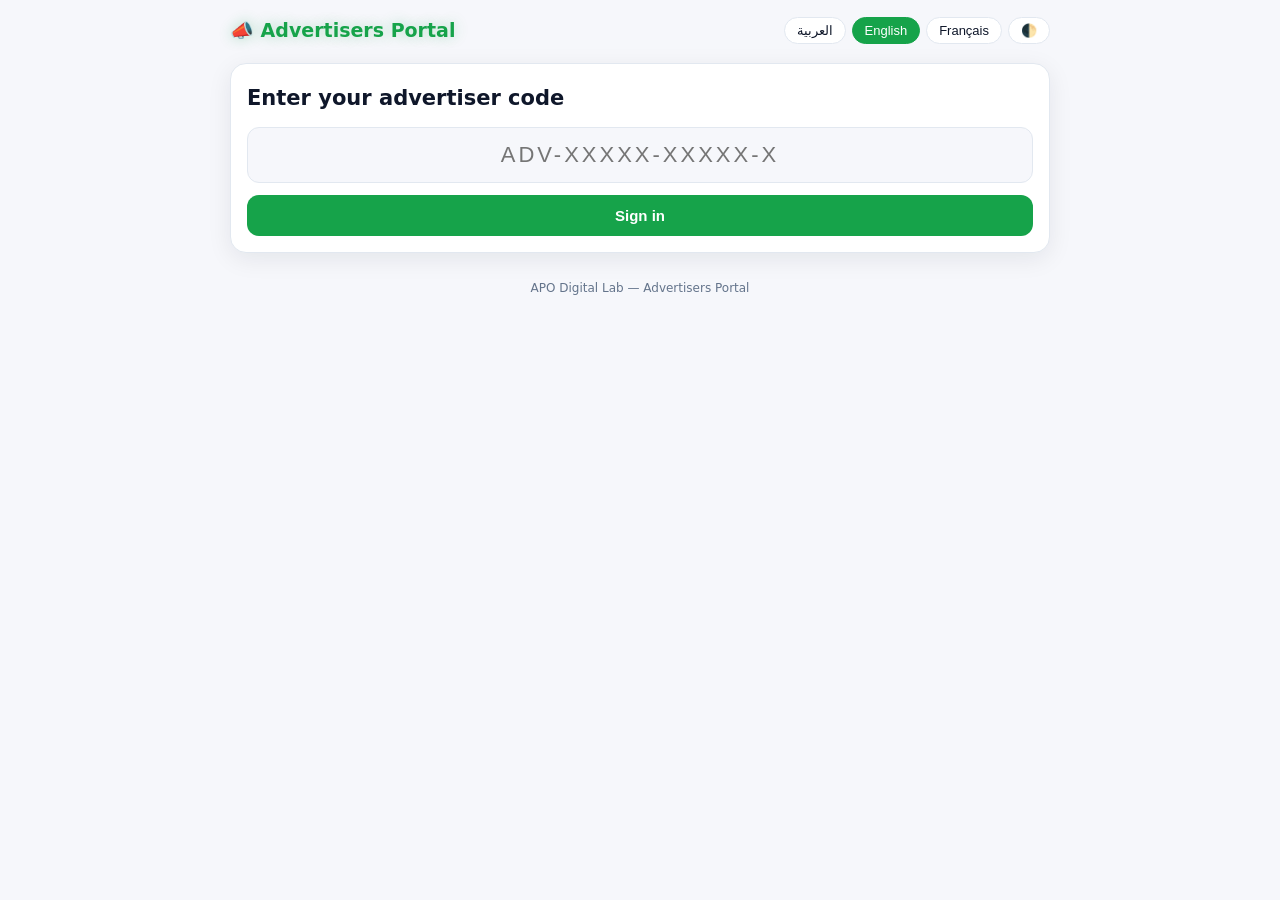
==== commit ecfca822: "Add files via upload" ====
--- a/index.html
+++ b/index.html
@@ -6,9 +6,9 @@
 <meta name="robots" content="noindex, nofollow">
 <title>APO Advertisers Portal</title>
 <style>
-:root{--bg:#f6f7fb;--card:#fff;--ink:#0f172a;--mute:#64748b;--line:#e2e8f0;--pink:#e11d48;--cyan:#0ea5e9;--ok:#16a34a;--warn:#f59e0b;--bad:#dc2626;--shadow:0 6px 24px rgba(15,23,42,.08);--glow:rgba(225,29,72,.28)}
-:root[data-theme="dark"]{--bg:#090d16;--card:#131b2e;--ink:#e8eef9;--mute:#94a3b8;--line:#243049;--shadow:0 6px 24px rgba(0,0,0,.45);--glow:rgba(225,29,72,.45);--cyan:#38bdf8}
-@media (prefers-color-scheme:dark){:root:not([data-theme="light"]){--bg:#090d16;--card:#131b2e;--ink:#e8eef9;--mute:#94a3b8;--line:#243049;--shadow:0 6px 24px rgba(0,0,0,.45);--glow:rgba(225,29,72,.45);--cyan:#38bdf8}}
+:root{--bg:#f6f7fb;--card:#fff;--ink:#0f172a;--mute:#64748b;--line:#e2e8f0;--pink:#16a34a;--cyan:#0ea5e9;--ok:#16a34a;--warn:#f59e0b;--bad:#dc2626;--shadow:0 6px 24px rgba(15,23,42,.08);--glow:rgba(22,163,74,.30)}
+:root[data-theme="dark"]{--bg:#090d16;--card:#131b2e;--ink:#e8eef9;--mute:#94a3b8;--line:#243049;--shadow:0 6px 24px rgba(0,0,0,.45);--glow:rgba(34,197,94,.45);--cyan:#38bdf8;--pink:#22c55e}
+@media (prefers-color-scheme:dark){:root:not([data-theme="light"]){--bg:#090d16;--card:#131b2e;--ink:#e8eef9;--mute:#94a3b8;--line:#243049;--shadow:0 6px 24px rgba(0,0,0,.45);--glow:rgba(34,197,94,.45);--cyan:#38bdf8;--pink:#22c55e}}
 *{box-sizing:border-box}
 body{margin:0;background:var(--bg);color:var(--ink);font-family:system-ui,-apple-system,"Segoe UI",Roboto,"Noto Sans Arabic",Tahoma,sans-serif;line-height:1.55;padding:0 16px 48px}
 .wrap{max-width:820px;margin:0 auto}
@@ -29,8 +29,10 @@
 .btn:hover{box-shadow:0 0 16px var(--glow)}
 .btn:active{transform:scale(.98)}
 .btn.block{width:100%;margin-top:12px}
-.btn.alt{background:var(--card);color:var(--pink);border:1.5px solid var(--pink)}
+.btn.alt{background:var(--card);color:var(--pink);border:1.5px solid var(--pink);width:100%;margin-top:12px;padding:13px;font-size:16px}
 .btn[disabled]{opacity:.65;cursor:wait}
+.ok{color:var(--ok);text-align:center;margin-top:8px;font-size:13.5px}
+.btn.alt:hover{box-shadow:0 0 16px var(--glow)}
 @keyframes spin{to{transform:rotate(360deg)}}
 .spin{display:inline-block;animation:spin .8s linear infinite}
 .err{color:var(--bad);text-align:center;margin-top:10px;font-size:14px}
@@ -44,10 +46,10 @@
 /* الحقل العلوي المتنقل */
 .slider{display:flex;gap:12px;overflow-x:auto;scroll-snap-type:x mandatory;scroll-behavior:smooth;padding:4px 2px 10px}
 .slide{flex:0 0 86%;scroll-snap-align:center;border-radius:16px;overflow:hidden;border:1px solid var(--pink);box-shadow:0 0 20px var(--glow);background:var(--card)}
-.slide .ph{height:150px;background:linear-gradient(135deg,var(--pink),var(--cyan));display:flex;align-items:center;justify-content:center;color:#fff;font-size:34px}
-.slide img,.ad img{width:100%;height:150px;object-fit:cover;display:block}
+.slide .ph{height:170px;background:linear-gradient(135deg,var(--pink),var(--cyan));display:flex;align-items:center;justify-content:center;color:#fff;font-size:34px}
+.slide img,.ad img{width:100%;height:170px;object-fit:cover;display:block}
 .slide .tx{padding:10px 12px}
-.ad img{height:190px;border-radius:12px;margin-bottom:10px}
+.ad img{height:auto;aspect-ratio:16/9;border-radius:12px;margin-bottom:10px}
 .ad .co{font-weight:800;font-size:16px}
 .ad .ti{font-weight:700;margin-top:6px}
 .ad .ds{color:var(--mute);font-size:14px;margin-top:4px;white-space:pre-wrap}
@@ -57,6 +59,7 @@
 .links a:hover{border-color:var(--pink);box-shadow:0 0 12px var(--glow)}
 .place{margin-top:10px;border-top:1px dashed var(--line);padding-top:10px;font-size:13px;color:var(--mute)}
 .place b{color:var(--ink)}
+.spec{background:rgba(22,163,74,.08);border:1px dashed var(--pink);border-radius:12px;padding:10px 12px;font-size:12.5px;margin:6px 0 10px;color:var(--mute)}
 .empty{color:var(--mute);text-align:center;padding:16px;font-size:14px}
 footer{text-align:center;color:var(--mute);font-size:12px;margin-top:26px}
 .ltr{direction:ltr;unicode-bidi:isolate}
@@ -79,19 +82,19 @@
   var ALPHA = '23456789ABCDEFGHJKMNPQRSTUVWXYZ';
 
   var T = {
-    ar: { name: 'العربية', portal: 'بوابة المعلنين', enter: 'أدخل كود المعلن', code: 'الكود', open: 'دخول', bad: 'الكود غير صحيح', typo: 'الكود فيه خطأ في الكتابة، تحقق منه', net: 'تعذّر الاتصال، حاول لاحقاً',
+    ar: { imgspec: 'مواصفات الصورة المثالية لإعلانك: 1600×900 بكسل (16:9)، JPG أو WebP، ≤ 400 ك.ب، ألوان sRGB. ضع الشعار والنص في المنتصف (الـ60% الوسطى) لأن الحقل العلوي المتنقل يقص الأطراف.', loading: 'جارٍ التحديث…', refreshed: 'تم التحديث', name: 'العربية', portal: 'بوابة المعلنين', enter: 'أدخل كود المعلن', code: 'الكود', open: 'دخول', bad: 'الكود غير صحيح', typo: 'الكود فيه خطأ في الكتابة، تحقق منه', net: 'تعذّر الاتصال، حاول لاحقاً',
       hello: 'أهلاً', agreement: 'اتفاقك', price: 'السعر المتفق عليه', period: 'مدة الاتفاق', from: 'من', to: 'إلى', contact: 'جهة الاتصال', phone: 'الهاتف', status: 'حالة الاتفاق',
       running: 'جارٍ', notstarted: 'لم يبدأ بعد', expired: 'منتهٍ', paused: 'موقوف', left: 'متبقٍ', days: 'يوماً', slider: 'الحقل العلوي المتنقل (كما يظهر في البرنامج)', ads: 'إعلاناتك كما تظهر في البرنامج',
       none_slider: 'لا إعلان لك في الحقل العلوي المتنقل حالياً.', none_ads: 'لا إعلانات مسجّلة لك بعد.', readonly: 'هذه معاينة للقراءة فقط. إن وجدت خطأ في بيانات إعلانك أو مدته أو مكان ظهوره فتواصل معنا لتعديله.',
       live: 'ظاهر الآن', sched: 'لم يبدأ بعد', exp: 'انتهت مدته', off: 'موقوف', top: 'ضمن الحقل العلوي المتنقل', notop: 'غير موجود في الحقل العلوي', featuredUntil: 'مميَّز حتى', display: 'مدة الظهور', open_end: 'مفتوحة',
       refresh: 'تحديث', updated: 'آخر تحديث', logout: 'خروج', call: 'اتصال', wa: 'واتساب', map: 'الخريطة', web: 'الموقع', video: 'فيديو', theme: 'المظهر', cat_Dental_Equipment: 'مواد وأجهزة', cat_Dental_Labs: 'معامل أسنان', cat_Clinics_Centers: 'مراكز وعيادات', place: 'مكان وحالة الظهور', noimg: 'بلا صورة', foot: 'APO Digital Lab — بوابة المعلنين' },
-    en: { name: 'English', portal: 'Advertisers Portal', enter: 'Enter your advertiser code', code: 'Code', open: 'Sign in', bad: 'Invalid code', typo: 'The code has a typo, please check it', net: 'Connection failed, try again later',
+    en: { imgspec: 'Ideal image for your ad: 1600×900 px (16:9), JPG or WebP, ≤ 400 KB, sRGB. Keep the logo and text in the centre 60% because the top moving banner crops the edges.', loading: 'Refreshing…', refreshed: 'Updated', name: 'English', portal: 'Advertisers Portal', enter: 'Enter your advertiser code', code: 'Code', open: 'Sign in', bad: 'Invalid code', typo: 'The code has a typo, please check it', net: 'Connection failed, try again later',
       hello: 'Welcome', agreement: 'Your agreement', price: 'Agreed price', period: 'Agreement period', from: 'From', to: 'To', contact: 'Contact', phone: 'Phone', status: 'Agreement status',
       running: 'Running', notstarted: 'Not started yet', expired: 'Expired', paused: 'Paused', left: 'left', days: 'day(s)', slider: 'Top moving banner (as shown in the app)', ads: 'Your ads as they appear in the app',
       none_slider: 'You have no ad in the top moving banner right now.', none_ads: 'No ads registered for you yet.', readonly: 'This is a read-only preview. If you find a mistake in your ad data, period or placement, contact us to fix it.',
       live: 'Live now', sched: 'Not started', exp: 'Expired', off: 'Paused', top: 'In the top moving banner', notop: 'Not in the top banner', featuredUntil: 'Featured until', display: 'Display period', open_end: 'open',
       refresh: 'Refresh', updated: 'Last update', logout: 'Sign out', call: 'Call', wa: 'WhatsApp', map: 'Map', web: 'Website', video: 'Video', theme: 'Theme', cat_Dental_Equipment: 'Dental Equipment', cat_Dental_Labs: 'Dental Labs', cat_Clinics_Centers: 'Clinics & Centers', place: 'Placement & visibility', noimg: 'No image', foot: 'APO Digital Lab — Advertisers Portal' },
-    fr: { name: 'Français', portal: 'Portail annonceurs', enter: 'Saisissez votre code annonceur', code: 'Code', open: 'Entrer', bad: 'Code invalide', typo: 'Le code contient une faute, vérifiez-le', net: 'Connexion impossible, réessayez plus tard',
+    fr: { imgspec: 'Image idéale pour votre annonce : 1600×900 px (16:9), JPG ou WebP, ≤ 400 Ko, sRVB. Gardez logo et texte dans les 60 % centraux : la bannière du haut rogne les bords.', loading: 'Actualisation…', refreshed: 'Actualisé', name: 'Français', portal: 'Portail annonceurs', enter: 'Saisissez votre code annonceur', code: 'Code', open: 'Entrer', bad: 'Code invalide', typo: 'Le code contient une faute, vérifiez-le', net: 'Connexion impossible, réessayez plus tard',
       hello: 'Bienvenue', agreement: 'Votre accord', price: 'Prix convenu', period: 'Période de l’accord', from: 'Du', to: 'Au', contact: 'Contact', phone: 'Téléphone', status: 'État de l’accord',
       running: 'En cours', notstarted: 'Pas encore commencé', expired: 'Terminé', paused: 'En pause', left: 'restant(s)', days: 'jour(s)', slider: 'Bannière mobile du haut (comme dans l’application)', ads: 'Vos annonces telles qu’elles apparaissent dans l’application',
       none_slider: 'Aucune annonce de votre part dans la bannière du haut pour le moment.', none_ads: 'Aucune annonce enregistrée pour vous.', readonly: 'Ceci est un aperçu en lecture seule. Si vous trouvez une erreur dans vos données, la période ou l’emplacement, contactez-nous pour la corriger.',
@@ -99,7 +102,7 @@
       refresh: 'Actualiser', updated: 'Dernière mise à jour', logout: 'Quitter', call: 'Appeler', wa: 'WhatsApp', map: 'Carte', web: 'Site web', video: 'Vidéo', theme: 'Thème', cat_Dental_Equipment: 'Matériel et équipements', cat_Dental_Labs: 'Laboratoires dentaires', cat_Clinics_Centers: 'Cabinets et centres', place: 'Emplacement et visibilité', noimg: 'Sans image', foot: 'APO Digital Lab — Portail annonceurs' }
   };
 
-  var lang = 'ar', theme = 'auto', data = null, code = '', busy = false, err = '', updatedAt = null, slideTimer = null;
+  var lang = 'ar', theme = 'auto', data = null, code = '', busy = false, err = '', updatedAt = null, slideTimer = null, loading = false, note = '';
 
   function store(k, v) { try { if (v === undefined) return localStorage.getItem(k); if (v === null) localStorage.removeItem(k); else localStorage.setItem(k, v); } catch (e) { return null; } }
   function t(k) { return (T[lang] && T[lang][k]) || T.en[k] || k; }
@@ -156,7 +159,6 @@
     ['ar', 'en', 'fr'].forEach(function (l) { h += '<button class="chip' + (l === lang ? ' on' : '') + '" data-l="' + l + '">' + esc(T[l].name) + '</button>'; });
     h += '<button class="chip" id="th" title="' + esc(t('theme')) + '">' + (theme === 'dark' ? '🌙' : (theme === 'light' ? '☀️' : '🌓')) + '</button>';
     if (data) {
-      h += '<button class="chip" id="rf" title="' + esc(t('refresh')) + '">↻ ' + esc(t('refresh')) + '</button>';
       h += '<button class="chip" id="lo">' + esc(t('logout')) + '</button>';
     }
     document.getElementById('tools').innerHTML = h;
@@ -164,7 +166,6 @@
       b.onclick = function () { lang = b.getAttribute('data-l'); store('apo_adv_lang', lang); render(); };
     });
     document.getElementById('th').onclick = function () { theme = theme === 'auto' ? 'dark' : (theme === 'dark' ? 'light' : 'auto'); store('apo_adv_theme', theme); applyTheme(); renderTools(); };
-    var rf = document.getElementById('rf'); if (rf) rf.onclick = function () { load(true); };
     var lo = document.getElementById('lo'); if (lo) lo.onclick = function () { data = null; code = ''; store('apo_adv_code', null); err = ''; render(); };
   }
 
@@ -232,11 +233,13 @@
       (adv.phone ? '<div>' + esc(t('phone')) + '<b class="ltr">' + esc(adv.phone) + '</b></div>' : '') +
       '</div>' + (adv.agreement_text ? '<div class="agree">' + esc(adv.agreement_text) + '</div>' : '') +
       '<div class="note">' + esc(t('readonly')) + '</div>' +
-      '<div class="sub">' + esc(t('updated')) + ': <b class="ltr">' + (updatedAt ? esc(hm(updatedAt)) : '') + '</b></div></div>';
+      '<div class="sub">' + esc(t('updated')) + ': <b class="ltr">' + (updatedAt ? esc(ymd(updatedAt) + ' ' + hm(updatedAt)) : '') + '</b></div>' +
+      '<button class="btn alt" id="rf"' + (loading ? ' disabled' : '') + '>' + (loading ? '<span class="spin">⟳</span> ' + esc(t('loading')) : '⟳ ' + esc(t('refresh'))) + '</button>' +
+      (note ? '<div class="' + (note === 'ok' ? 'ok' : 'err') + '">' + esc(note === 'ok' ? t('refreshed') : note) + '</div>' : '') + '</div>';
 
     h += '<h2>' + esc(t('slider')) + '</h2>';
     h += tops.length ? '<div class="slider" id="sl">' + tops.map(slideView).join('') + '</div>' : '<div class="card empty">' + esc(t('none_slider')) + '</div>';
-    h += '<h2>' + esc(t('ads')) + '</h2>';
+    h += '<h2>' + esc(t('ads')) + '</h2><div class="spec">🖼 ' + esc(t('imgspec')) + '</div>';
     h += ads.length ? ads.map(function (a) { return adView(a, now); }).join('') : '<div class="card empty">' + esc(t('none_ads')) + '</div>';
     return h;
   }
@@ -264,21 +267,28 @@
       go.onclick = function () { code = cd.value; load(false); };
       cd.onkeydown = function (e) { if (e.key === 'Enter') { code = cd.value; load(false); } };
     }
+    var rf = document.getElementById('rf'); if (rf) rf.onclick = function () { load(true); };
     startSlider();
   }
 
   function load(isRefresh) {
+    err = ''; note = '';
     var c = norm(code);
     if (!chkOk(c)) { err = t(c.length === 14 ? 'typo' : 'bad'); data = null; render(); return; }
-    busy = true; err = ''; if (!isRefresh) render();
-    var rf = document.getElementById('rf'); if (rf) { rf.disabled = true; rf.innerHTML = '<span class="spin">⟳</span> ' + esc(t('refresh')); }
+    if (isRefresh && data) { loading = true; render(); } else if (!isRefresh) { busy = true; render(); }
+    var started = Date.now();
     rpc('advertiser_portal_get', { p_code: c }).then(function (r) {
-      busy = false;
-      if (!r) { data = null; err = t('bad'); store('apo_adv_code', null); render(); return; }
-      data = r; code = c; updatedAt = new Date(); store('apo_adv_code', c); render();
+      var wait = isRefresh ? Math.max(0, 450 - (Date.now() - started)) : 0;   // يبقى المؤشر ظاهراً لحظة كي يلاحظه المستخدم
+      setTimeout(function () {
+        busy = false; loading = false;
+        if (!r) { data = null; err = t('bad'); store('apo_adv_code', null); }
+        else { data = r; code = c; updatedAt = new Date(); if (isRefresh) note = 'ok'; store('apo_adv_code', c); }
+        render();
+      }, wait);
     }).catch(function () {
-      busy = false; if (!data) err = t('net'); render();
-      if (data) { var b = document.getElementById('rf'); if (b) b.textContent = '⚠ ' + t('net'); }
+      busy = false; loading = false;
+      if (isRefresh && data) note = t('net'); else { data = null; err = t('net'); }
+      render();
     });
   }
 
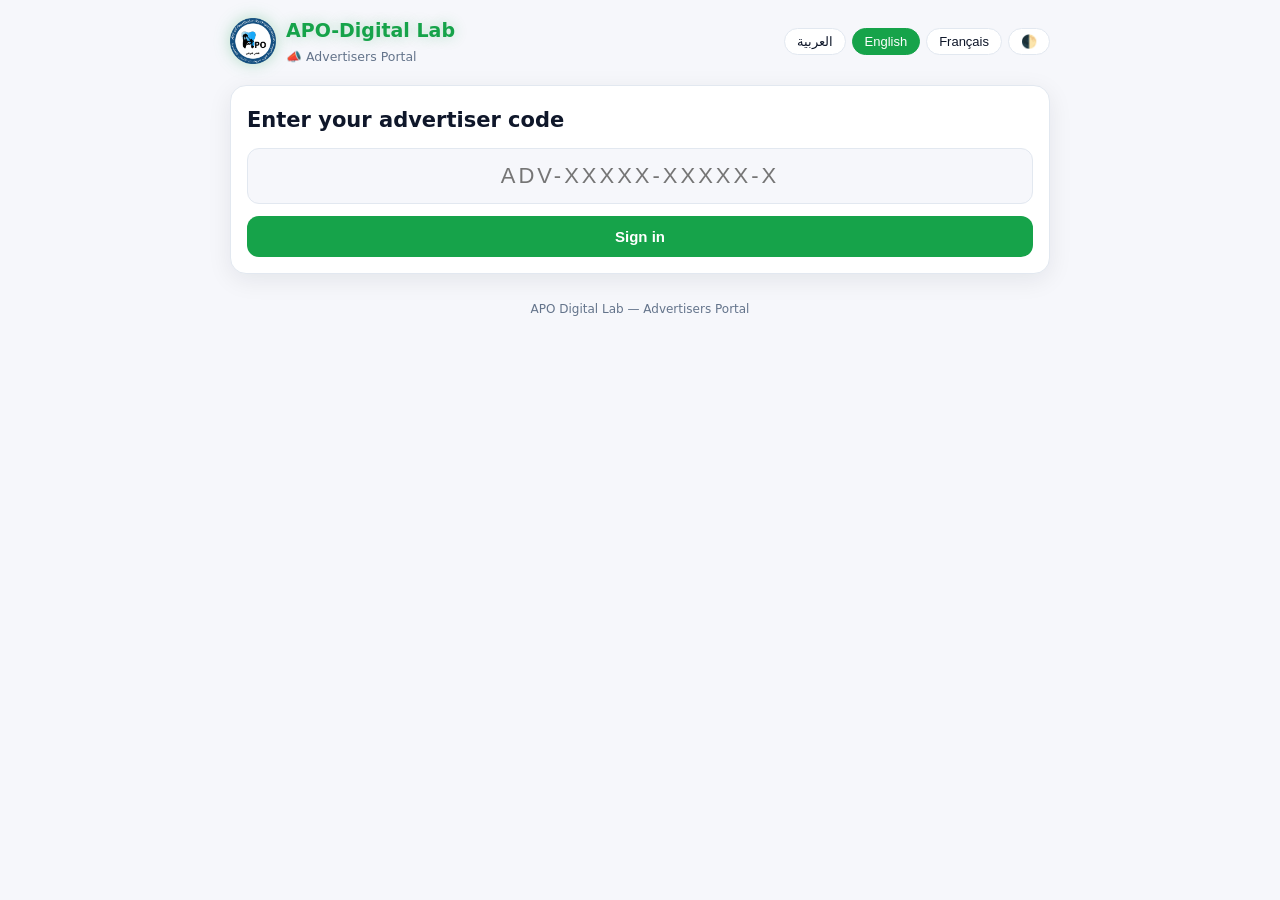
==== commit ac9d2fd8: "Add files via upload" ====
--- a/index.html
+++ b/index.html
@@ -13,6 +13,9 @@
 body{margin:0;background:var(--bg);color:var(--ink);font-family:system-ui,-apple-system,"Segoe UI",Roboto,"Noto Sans Arabic",Tahoma,sans-serif;line-height:1.55;padding:0 16px 48px}
 .wrap{max-width:820px;margin:0 auto}
 header{display:flex;align-items:center;justify-content:space-between;gap:10px;flex-wrap:wrap;padding:16px 0 6px}
+header .brand{display:flex;align-items:center;gap:10px;min-width:0}
+header .logo{width:46px;height:46px;object-fit:contain;flex:none;filter:drop-shadow(0 0 8px var(--glow))}
+header .sub{font-size:12.5px;color:var(--mute);margin-top:2px}
 header h1{font-size:19px;margin:0;color:var(--pink);text-shadow:0 0 14px var(--glow)}
 .tools{display:flex;gap:6px;align-items:center;flex-wrap:wrap}
 .chip{border:1px solid var(--line);background:var(--card);color:var(--ink);border-radius:999px;padding:5px 12px;font-size:13px;cursor:pointer;transition:box-shadow .2s,border-color .2s}
@@ -68,7 +71,7 @@
 <body>
 <div class="wrap">
   <header>
-    <h1 id="ttl"></h1>
+    <div class="brand"><img class="logo" alt="APO" src="[data-uri]"><div><h1 id="ttl">APO-Digital Lab</h1><div class="sub" id="sub"></div></div></div>
     <div class="tools" id="tools"></div>
   </header>
   <div id="app"></div>
@@ -149,7 +152,8 @@
   function applyLang() {
     document.documentElement.lang = lang;
     document.documentElement.dir = lang === 'ar' ? 'rtl' : 'ltr';
-    document.getElementById('ttl').textContent = '📣 ' + t('portal');
+    document.getElementById('ttl').textContent = 'APO-Digital Lab';   // ثابت دوماً: اسم المنظومة وشعارها
+    document.getElementById('sub').textContent = '📣 ' + t('portal');
     document.getElementById('foot').textContent = t('foot');
     document.title = t('portal');
   }
